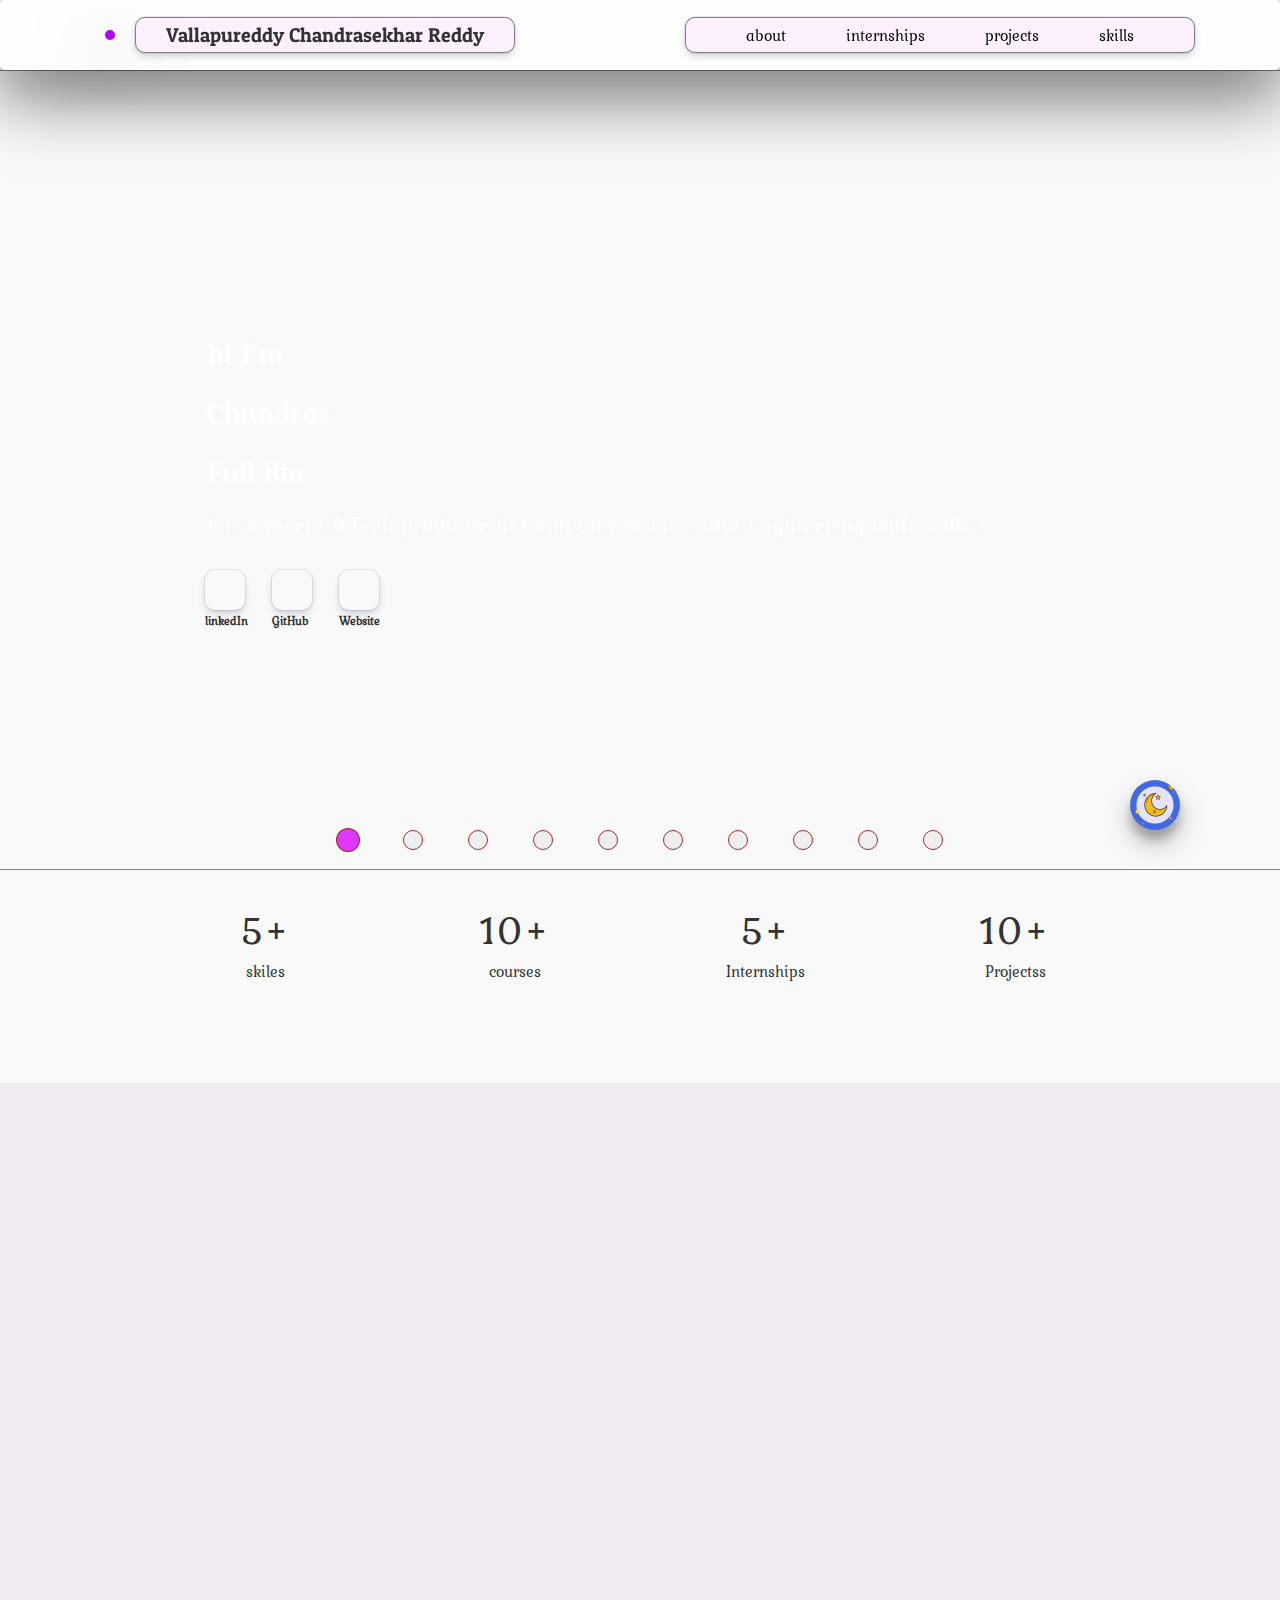
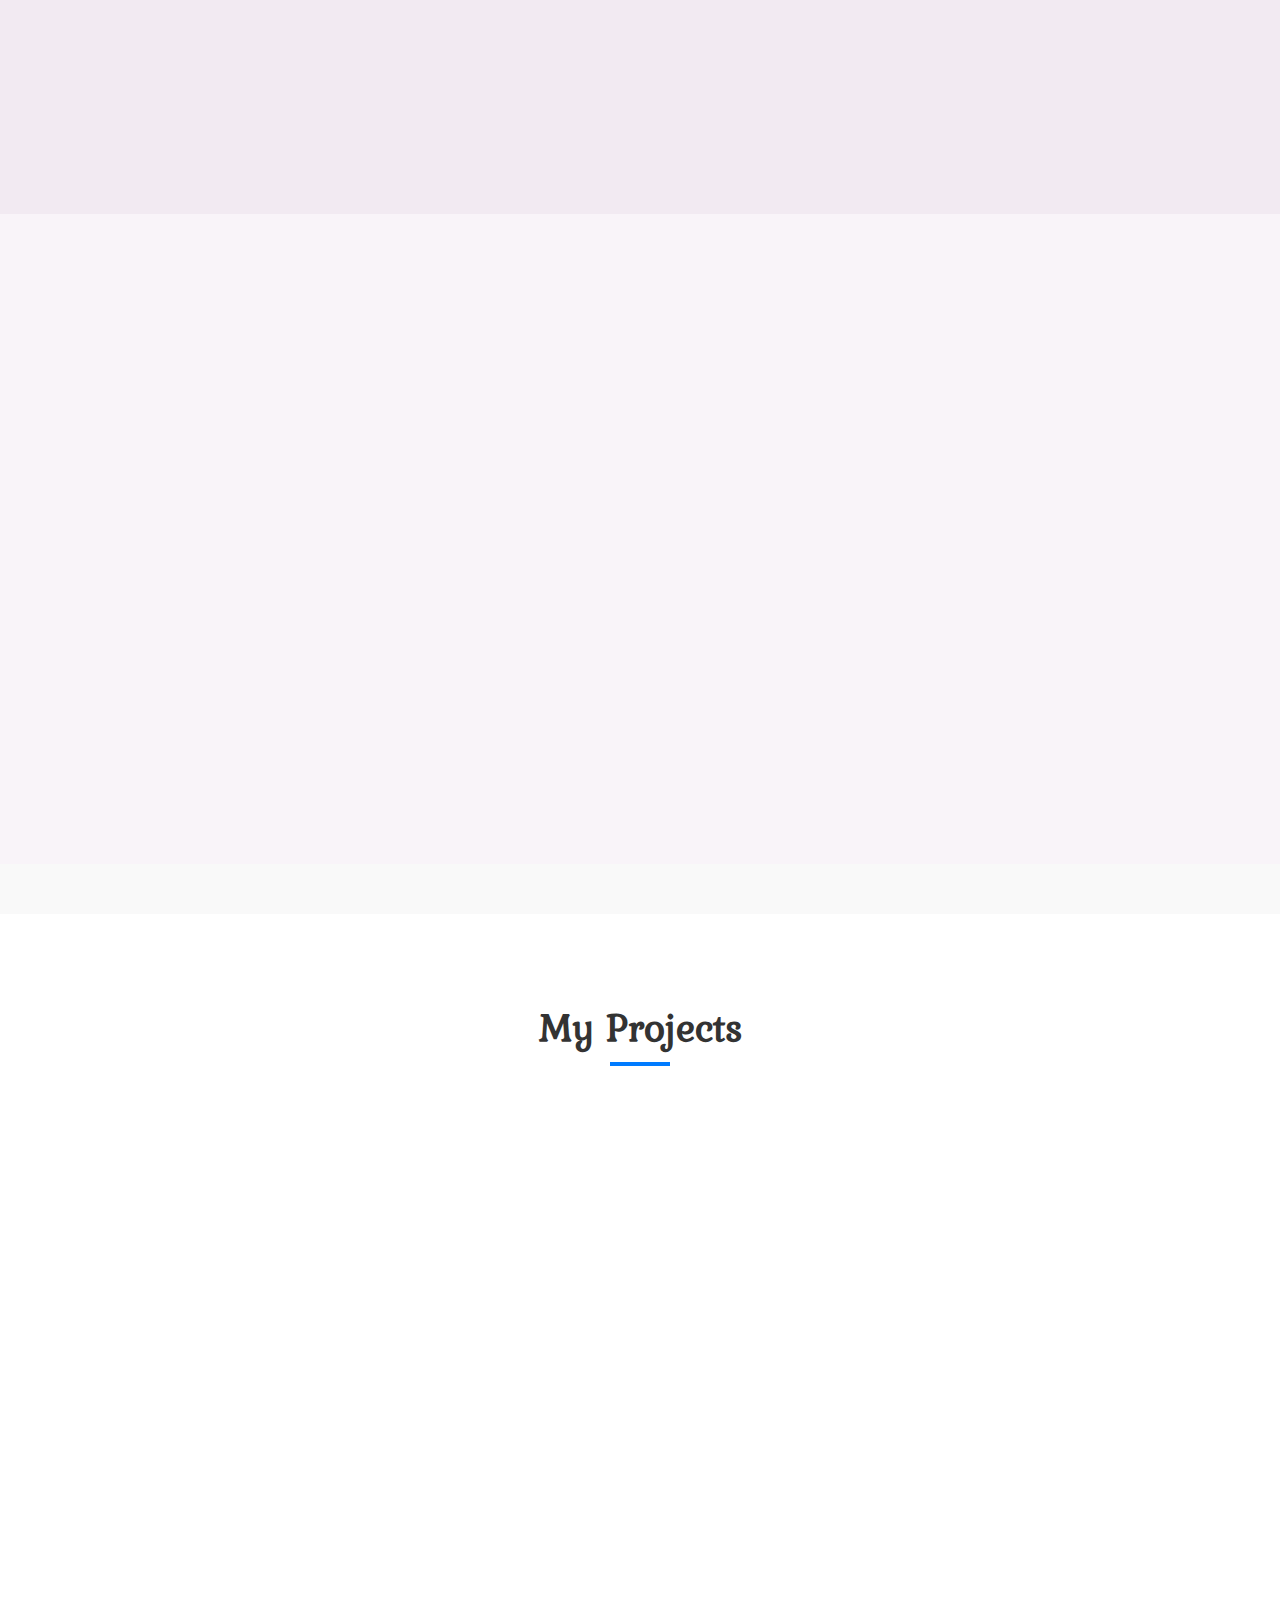
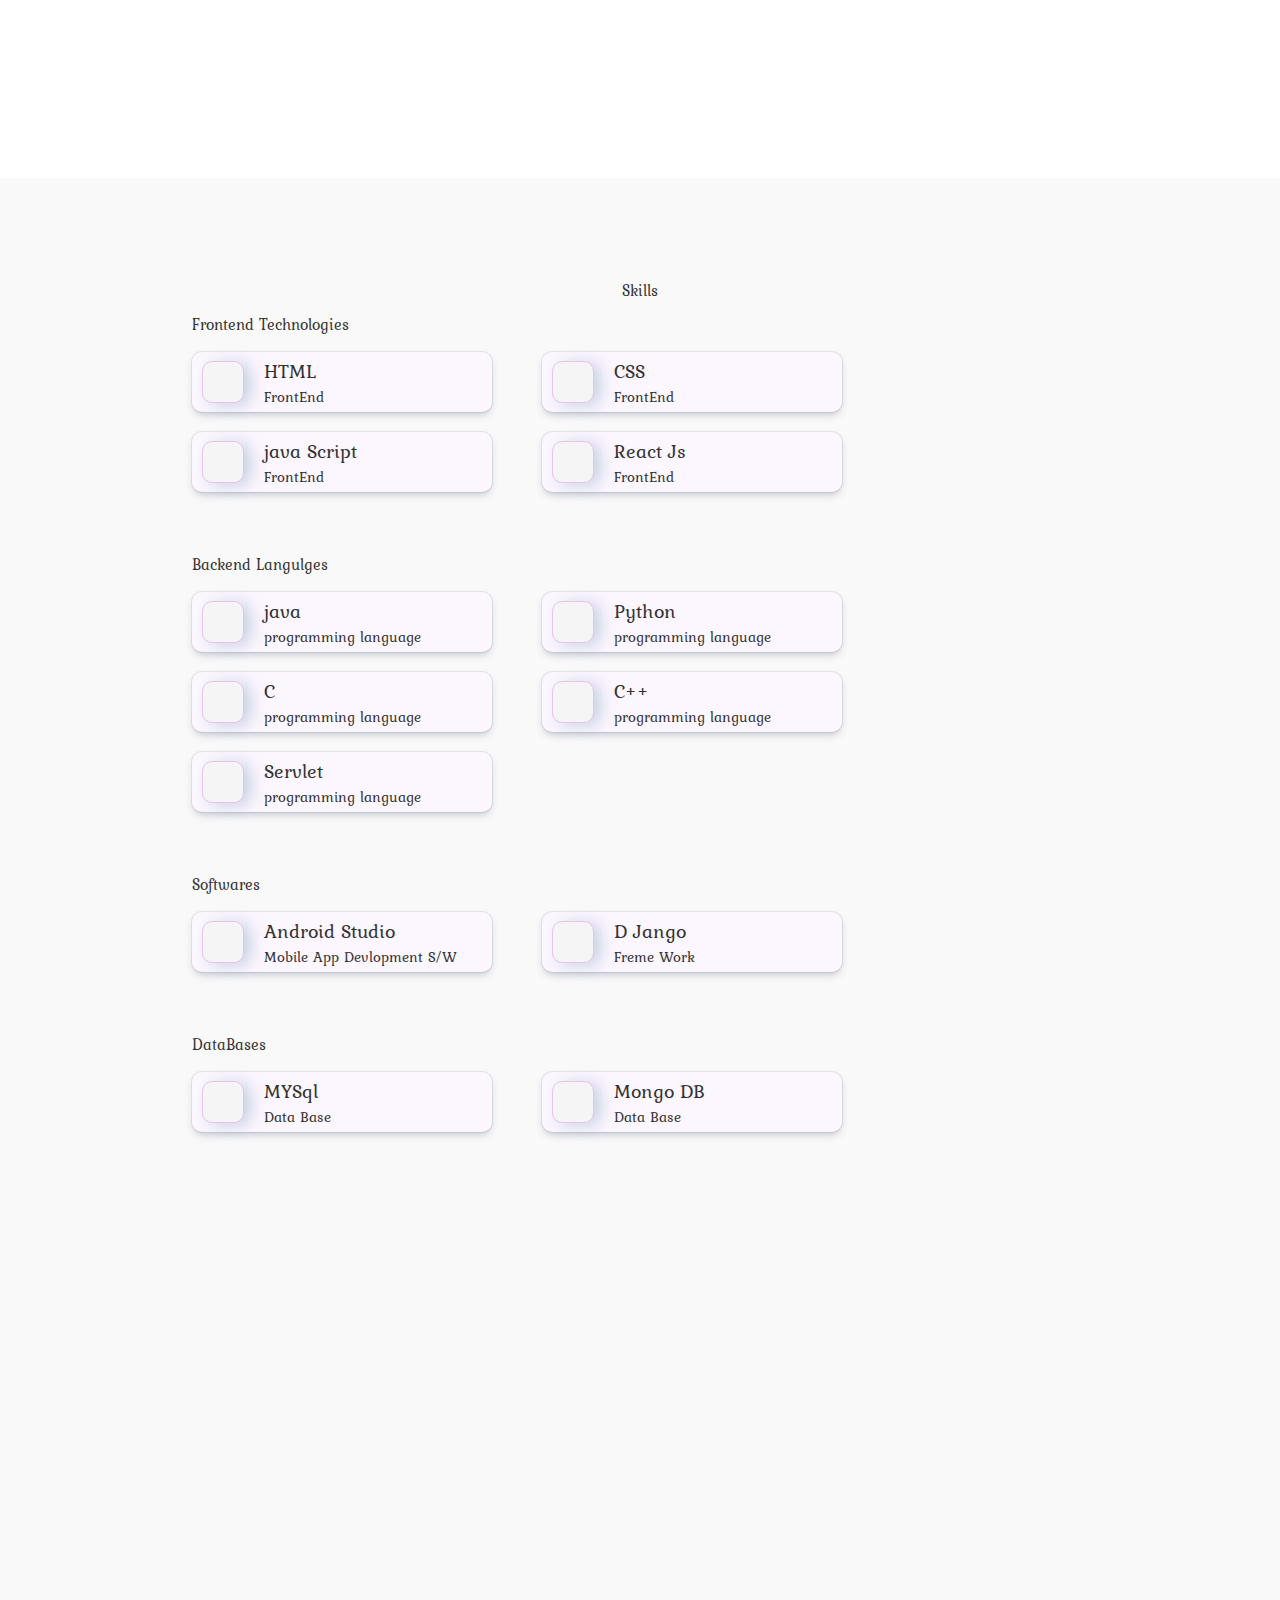
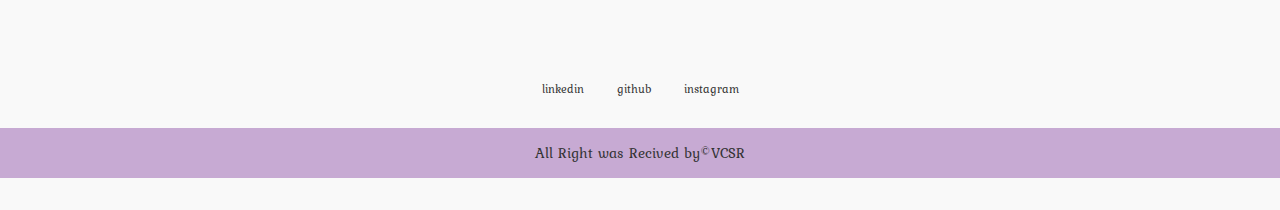
==== index.html @ 1d79eeb3 "1.0.0.2" ====
<!DOCTYPE html>
<html lang="en">
<head>
    <meta charset="UTF-8">
    <meta name="viewport" content="width=device-width, initial-scale=1.0">
    <title>Chandrasekhar Reddy Vallapureddy</title>
    <link rel="icon" type="image/png" href="/images/vicon.png">
    <link rel="stylesheet" href="/styles/home.css">
    <link rel="preconnect" href="https://fonts.googleapis.com">
    <link rel="preconnect" href="https://fonts.gstatic.com" crossorigin>
    <link href="https://fonts.googleapis.com/css2?family=Kalam:wght@300;400;700&family=Kurale&family=Patua+One&display=swap" rel="stylesheet">
    
</head>
<body>
    <button class="darkmode" id="modebutton" onclick="mode()"></button>
     <div class="headerr">
        <div class="name">
            <div class="image">
            </div>
            <div class="myname">Vallapureddy Chandrasekhar Reddy</div>
        </div>
        <div class="links">
            <a href="#aboutdivision" class="link" id="link">about</a>
            <a href="#internshipdivision" class="link" id="link">internships</a>
            <a href="#projectsdivision" class="link" id="link">projects</a>
            <a href="#skillsdivision" class="link" id="link">skills</a>
        </div>
    </div>



    <div class="mainbodydiv" id="mainbodyimage">

        <div class="mainbodydivi">

            <div class="content">
                <p class="heading1"id="n1"></p>
                <p class="heading2" id="n2"></p>
                <p class="heading3" id="n3"></p>
                <p class="data" id="n4"></p>
                
                <div class="media">
                    <div class="sm" id="sm1"></div>
                    <div class="sm" id="sm2"></div>
                    <div class="sm" id="sm3"></div>                
                </div>

            </div>

    
        </div>
        <div class="btns">
            <button class="btn" id="btn0" onclick="changeImage(0)"></button>
            <button class="btn" id="btn1" onclick="changeImage(1)"></button>
            <button class="btn" id="btn2" onclick="changeImage(2)"></button>
            <button class="btn" id="btn3" onclick="changeImage(3)"></button>
            <button class="btn" id="btn4" onclick="changeImage(4)"></button>
            <button class="btn" id="btn5" onclick="changeImage(5)"></button>
            <button class="btn" id="btn6" onclick="changeImage(6)"></button>
            <button class="btn" id="btn7" onclick="changeImage(7)"></button>
            <button class="btn" id="btn8" onclick="changeImage(8)"></button>
            <button class="btn" id="btn9" onclick="changeImage(9)"></button>
        </div>
    </div>




    <div class="counts">
        <div class="pro">
            <p class="count" id="p1"></p>
            <p class="projects">skiles</p>            
        </div>
        <div class="pro">
            <p class="count" id="p2"></p>
            <p class="projects">courses</p> 
        </div>
        <div class="pro">
            <p class="count" id="p3"></p>
            <p class="projects">Internships</p>  
        </div>

        <div class="pro">
            <p class="count" id="p4"></p>
            <p class="projects">Projectss</p> 
        </div>
    </div>



    <div class="aboutdiv" id="aboutdivision">

        <div class="mypara">

            <div class="myparaimage"></div>

            <p class="myparaname"> Full Stack Devaloper</p>

        </div>

        <div class="aboutcontent">

            <p class="aboutlocontent1">
                Hello, I’m Chandrasekhar Reddy Vallapureddy, a recent B.Tech graduate in Computer Science and Engineering. I have a strong foundation in programming languages like Python, C++, and Java, and hands-on experience in web application development. I’m passionate about learning new technologies and applying my skills to real-world challenges.
            </p>
            <p class="aboutlocontent2">
                My internship experience has fueled my passion for software development, and I’m excited to bring my skills to a full-time role. I’m looking forward to joining a dynamic team where I can contribute to innovative projects, continue learning, and help drive the organization’s success.
            </p>
        </div>
    </div>




    


    <div class="internships" id="internshipdivision">

        <p class="kkk">Internships</p>

        <div class="in" id="i0">

            <div class="iimg" id="iimg"></div>

            <div class="iinfo">
                <p class="ihead" id="ihead"> OneStop</p>
                <p class="iname" id="iname">Full Stack Webdevlopment</p>
                <p class="icon" id="icon">During my internship at Onestop as a full-stack web developer, I worked on dynamic web applications using JavaScript, HTML, CSS, and Java for back-end services. I collaborated with design and engineering teams to create responsive interfaces, integrated RESTful APIs for seamless data flow, optimized application performance, resolved bugs, and managed databases using MySQL, which enhanced my skills in both front-end and back-end development.</p>
            </div>
            
        </div>

        <div class="internbtns">
            <button class="internbtn" id="ibtn0" onclick="interndisplay(0)"></button>
            <button class="internbtn" id="ibtn1" onclick="interndisplay(1)"></button>
            <button class="internbtn" id="ibtn2" onclick="interndisplay(2)"></button>
            <button class="internbtn" id="ibtn3" onclick="interndisplay(3)"></button>
            <button class="internbtn" id="ibtn4" onclick="interndisplay(4)"></button>
        </div>


    </div>



     <!-- projects div -->
     <section class="projects-section" id="projectsdivision">
        <h2 class="section-title">My Projects</h2>
    
        <div class="projects-container">
    
            <!-- Project 1 -->
            <div class="project-card">
                <div class="project-front">
                    <img src="images/fccs.jpg" alt="Project One" class="project-image">
                    <h3 class="project-title">Food Calorie Counting System </h3>
                </div>
                <div class="project-back">
                    <p class="project-description">A web-based calorie counter application to help users manage their diet effectively.</p>
                    <a href="https://example.com" class="project-link" target="_blank">View Project</a>
                    <a href="https://github.com" class="source-link" target="_blank">Source Code</a>
                </div>
            </div>
    
            <!-- Project 2 -->
            <div class="project-card">
                <div class="project-front">
                    <img src="/images/studentloginimage.jpg" alt="Project Two" class="project-image">
                    <h3 class="project-title">Student Information System</h3>
                </div>
                <div class="project-back">
                    <p class="project-description">A student information system to manage student data, including records and attendance.</p>
                    <a href="https://example.com" class="project-link" target="_blank">View Project</a>
                    <a href="https://github.com" class="source-link" target="_blank">Source Code</a>
                </div>
            </div>
    
            <!-- Project 3 -->
            <div class="project-card">
                <div class="project-front">
                    <img src="/images/loveyou.png" alt="Project Three" class="project-image">
                    <h3 class="project-title">Love You</h3>
                </div>
                <div class="project-back">
                    <p class="project-description">A simple web application that is used to impress our olved once</p>
                    <a href="https://example.com" class="project-link" target="_blank">View Project</a>
                    <a href="https://github.com/VChandrasekharReddy/LoveYou.git" class="source-link" target="_blank">Source Code</a>
                </div>
            </div>
    
            <!-- Project 4 -->
            <div class="project-card">
                <div class="project-front">
                    <img src="/images/picsart_23-12-31_21-30-55-364.png" alt="Project Four" class="project-image">
                    <h3 class="project-title">My portfolio</h3>
                </div>
                <div class="project-back">
                    <p class="project-description">A portfolio website to showcase my skills, projects, and experience as a developer.</p>
                    <a href="https://example.com" class="project-link" target="_blank">View Project</a>
                    <a href="https://github.com/VChandrasekharReddy/portfolio.git" class="source-link" target="_blank">Source Code</a>
                </div>
            </div>
    
            <!-- Project 5 -->
            <div class="project-card">
                <div class="project-front">
                    <img src="/images/dps.jpg" alt="Project Five" class="project-image">
                    <h3 class="project-title">Disease Prediction System</h3>
                </div>
                <div class="project-back">
                    <p class="project-description">A disease prediction system using machine learning to predict the likelihood of diseases.</p>
                    <a href="https://example.com" class="project-link" target="_blank">View Project</a>
                    <a href="https://github.com/VChandrasekharReddy/Portfolio.git" class="source-link" target="_blank">Source Code</a>
                </div>
            </div>
                    <!-- Project 6 -->
            <div class="project-card">
                <div class="project-front">
                    <img src="/images/javaapplication.jpg" alt="Project Five" class="project-image">
                    <h3 class="project-title">Banking Application using Java</h3>
                </div>
                <div class="project-back">
                    <p class="project-description">A basic bank application using core Java</p>
                    <a href="https://example.com" class="project-link" target="_blank">View Project</a>
                    <a href="https://github.com/VChandrasekharReddy/Bank-application-using-care-java.git" class="source-link" target="_blank">Source Code</a>
                </div>
            </div>
            
    
        </div>
    </section>
    




     <div class="skillset" id="skillsdivision">
        <div class="cname"><h class="ccname">Skills</h></div>


        <div class="frontend">

            <div class="skill">
                <div class="skillimgfe1"></div>
                <div class="skillnamee">
                    <h class="jjj" >HTML</h>
                    <h class="jj">FrontEnd</h>
                </div>
            </div>

            <div class="skill">
                <div class="skillimgfe2"></div>
                <div class="skillnamee">
                    <h class="jjj" >CSS</h>
                    <h class="jj">FrontEnd</h>
                </div>
            </div>

            <div class="skill">
                <div class="skillimgfe3"></div>
                <div class="skillnamee">
                    <h class="jjj" >java Script</h>
                    <h class="jj">FrontEnd</h>
                </div>
            </div>

            <div class="skill">
                <div class="skillimgfe4"></div>
                <div class="skillnamee">
                    <h class="jjj" >React Js</h>
                    <h class="jj">FrontEnd</h>
                </div>
            </div>
        </div>


        <div class="backend">

            <div class="skill">
                <div class="skillimgbe1"></div>
                <div class="skillnamee">
                    <h class="jjj" >java</h>
                    <h class="jj">programming language</h>
                </div>
            </div>

            <div class="skill">
                <div class="skillimgbe2"></div>
                <div class="skillnamee">
                    <h class="jjj" >Python</h>
                    <h class="jj">programming language</h>
                </div>
            </div>

            <div class="skill">
                <div class="skillimgbe3"></div>
                <div class="skillnamee">
                    <h class="jjj" >C</h>
                    <h class="jj">programming language</h>
                </div>
            </div>

            <div class="skill">
                <div class="skillimgbe4"></div>
                <div class="skillnamee">
                    <h class="jjj" >C++</h>
                    <h class="jj">programming language</h>
                </div>
            </div>

            <div class="skill">
                <div class="skillimgbe5"></div>
                <div class="skillnamee">
                    <h class="jjj" >Servlet</h>
                    <h class="jj">programming language</h>
                </div>
            </div>

        </div>


        <div class="softwares">

            <div class="skill">
                <div class="skillimgf1"></div>
                <div class="skillnamee">
                    <h class="jjj" >Android Studio</h>
                    <h class="jj">Mobile App Devlopment S/W</h>
                </div>
            </div>
            <div class="skill">
                <div class="skillimgf2"></div>
                <div class="skillnamee">
                    <h class="jjj" >D Jango</h>
                    <h class="jj">Freme Work</h>
                </div>
            </div>
        </div>



        <div class="databases">

            <div class="skill">
                <div class="skillimgdb1"></div>
                <div class="skillnamee">
                    <h class="jjj" >MYSql</h>
                    <h class="jj">Data Base</h>
                </div>
            </div>

            <div class="skill">
                <div class="skillimgdb2"></div>
                <div class="skillnamee">
                    <h class="jjj" >Mongo DB</h>
                    <h class="jj">Data Base</h>
                </div>
            </div>

        </div>
     </div>
     

     <!--        main sender          -->

     <form class="mailsender" action="" method="post">
        <p class="mailtitle">Contact Through Mail  -></p>
        <div class="left">
            <div class="dddd">
                <p class="iii" >Name</p>
                <input type="text" name="" id="" class="iii">
            </div>
            <div class="dddd">
                <p class="iii">E-mail ID</p>
                <input type="email" name="" id="" class="iii">
            </div>
            <div class="dddd">
                <p class="iii">Contact Number</p>
                <input type="number" name="" id="" class="iii">
            </div>
        </div>
        <div class="right">
            <div class="dddd">
                <p class="sendername" >Subjuct</p>
                <!-- Use textarea for multiline input -->
                <textarea name="name" id="sendernameip" class="sendercontent"></textarea>
                <button type="submit" class="submitbutton">Send</button>
            </div>

        </div>

     </form>





     <div class="social-media-links">
        <a href="https://www.facebook.com" target="_blank">
            <div class="aimage1"></div>
            <p>linkedin</p>
        </a>
        <a href="https://www.facebook.com" target="_blank">
            <div class="aimage2"></div>
            <p>github</p>
        </a>
        <a href="https://www.facebook.com" target="_blank">
            <div class="aimage3"></div>
            <p>instagram</p>
        </a>

    </div>


    <!-- ---------------footer----------------- -->
    <footer>
        <p class="name"> All Right was Recived by </p>
        <p class="copyright">&copy; </p>
        <p class="name">VCSR</p>
    </footer>
    <script src="/jsfiles/home.js"></script>
</body>
</html>
---- styles/home.css ----
/* Base Styles */
body {
    margin: 0;
    padding: 0;
    font-family: 'Poppins', sans-serif;
    background-color: #f9f9f9;
    color: #333;
    position: relative;
}
.darkmode {
    position: fixed;
    bottom: 70px;
    right: 100px;
    height: 50px;
    width: 50px;
    border: none;
    box-shadow: rgba(0, 0, 0, 0.25) 0px 14px 28px, rgba(0, 0, 0, 0.22) 0px 10px 10px;
    border-radius: 50%;
    background-color: royalblue;
    background-position: center;
    background-size: cover;
    z-index: 5;
    cursor: pointer;
}

.projects-section {
    padding: 50px 10%;
    background-color: #fff;
    text-align: center;
}

.section-title {
    font-size: 40px;
    font-weight: 700;
    color: #333;
    margin-bottom: 40px;
    position: relative;
}

.section-title::after {
    content: '';
    width: 60px;
    height: 4px;
    background-color: #007bff;
    position: absolute;
    bottom: -10px;
    left: 50%;
    transform: translateX(-50%);
}

/* Projects Container */
.projects-container {
    display: grid;
    grid-template-columns: repeat(auto-fit, minmax(300px, 1fr));
    gap: 30px;
    padding: 0;
}

/* Project Card */
.project-card {
    border: 1px solid #ddd;
    border-radius: 10px;
    box-shadow: 0 4px 8px rgba(0, 0, 0, 0.1);
    overflow: hidden;
    background-color: #fbf1ff;
    transition: transform 0.3s ease, box-shadow 0.3s ease;
    display: flex;
    flex-direction: column;
    justify-content: space-between;
    padding: 20px;
    text-align: left;
    opacity: 0; /* Start with opacity 0 */
    transform: translateY(50px); /* Initial off-screen position */
    transition: opacity 0.5s ease-in, transform 0.5s ease-in; /* Smooth transition */

}

.project-card:hover {
    box-shadow: 0 8px 16px rgb(75, 74, 74);
    transform: translateY(-5px);
    
}

/* Project Image */
.project-image {
    width: 100%;
    height: 180px;
    object-fit: cover;
    border-radius: 5px;
    transform: skew(0deg , 0deg);
    box-shadow: rgba(9, 30, 66, 0.25) 0px 4px 8px -2px, rgba(9, 30, 66, 0.08) 0px 0px 0px 1px;
    transition: transform 0.2s ease;
}
.project-image:hover{
    transform: skew(2deg,-2deg) scale(1.1);
    box-shadow: rgba(9, 30, 66, 0.25) 0px 4px 8px -2px, rgba(9, 30, 66, 0.08) 0px 0px 0px 1px;

}


/* Project Title */
.project-title {
    margin-top: 15px;
    font-size: 22px;
    font-weight: 600;
    color: #007bff;
    text-transform: capitalize;
}

/* Project Description */
.project-description {
    font-size: 16px;
    color: #666;
    line-height: 1.6;
    margin-top: 10px;
    margin-bottom: 20px;
}

/* Buttons for Project and Source Code */
.project-link, .source-link {
    text-decoration: none;
    color: #fff;
    background-color: #007bff;
    padding: 10px 20px;
    border-radius: 5px;
    font-size: 14px;
    transition: background-color 0.3s ease;
    display: inline-block;
    margin-right: 10px;
}

.project-link:hover, .source-link:hover {
    background-color: #0056b3;
}

.source-link {
    background-color: #28a745;
}

.source-link:hover {
    background-color: #218838;
}

/* Responsive Design */




@media (min-width: 768px) {
    *{
        font-family: "Kurale", serif;
        font-weight: 400;
        font-style: normal;
    }
    body{
        margin: 0px;
    }
    
    /* ==============   header      +======================== */
    .headerr{
        height: 70px;
        width: 100%;
        border-radius: 5px;
        display: flex;
        flex-direction: row;
        justify-content: space-around;
        align-items: center;
        flex-wrap: wrap;
        position: sticky;
        top: -10px;
        background-color: rgba(255, 255, 255, 0.782);
        z-index: 2;
        box-shadow: rgba(0, 0, 0, 0.56) 0px 22px 70px 4px;
    }
    
    .media{
        height: 70px;
        width: 200px;
        display: flex;
        flex-direction: row;
        justify-content: space-around;
        align-items: center;
    }
    .sm{
        height: 40px;
        width: 40px;
        border-radius: 10px;
        background-size: cover;
        background-position: center;
        box-shadow: rgba(9, 30, 66, 0.25) 0px 4px 8px -2px, rgba(9, 30, 66, 0.08) 0px 0px 0px 1px;
        position: relative;
        opacity: 0; /* Start with opacity 0 */
        transform: translateX(0px); /* Initial off-screen position */
        transition: opacity 0.5s ease, transform 0.5s ease;
        animation: inner 0.5s ease-in; /* Existing animation */
    }
    #sm1{
        background-image: url(/images/linkedin.png);
    }
    #sm2{
        background-image: url(/images/github.png);
    }
    #sm3{
        background-image: url(/images/instagram.png);
    }
    #sm1:hover{
        transform: scale(1.3);
        background-image: url(/images/linkedin2.png);
    }
    #sm2:hover{
        transform: scale(1.3);
        background-image: url(/images/github2.png);
    }
    #sm3:hover{
        transform: scale(1.3);
        background-image: url(/images/instagram2.png);
    }
    #sm1::after{
        content: "linkedIn";
        position: absolute;
        bottom: -20px;
        font-size: 12px;
        font-weight: 900;
    }
    #sm2::after{
        content: "GitHub";
        position: absolute;
        bottom: -20px;
        font-size: 12px;
        font-weight: 900;
    }
    
    #sm3::after{
        content: "Website";
        position: absolute;
        bottom: -20px;
        font-size: 12px;
        font-weight: 900;
    }
    /* ============= name div ========== */
    .name{
        height: auto;
        width: fit-content;
        display: flex;
        flex-direction: row;
        justify-content: center;
        align-items: center;
    }
    .image{
        height: 10px;
        width:10px;
        background-color: #b302f9;
        margin: 0px 20px;
        border-radius: 10px;
        align-items: center;
        display: flex;
        justify-content: center;
        flex-direction: row;
        animation: ba 0.7s 1s infinite ease-in-out;  
        box-shadow: rgba(0, 0, 0, 0.56) 0px 22px 70px 4px;
    }
    @keyframes ba {
        from{
            scale: 1;
        }
        to{
            scale: 1.5;
            
        }
    }
    
    .myname{
        font-size: 20px;
        font: 400;
        font-family: "Patua One", system-ui;
        font-weight: 400;
        font-style: normal;
        border: 1px solid gray;
        padding: 5px 30px 5px 30px;
        border-radius: 10px;
        box-shadow: rgba(9, 30, 66, 0.25) 0px 4px 8px -2px, rgba(9, 30, 66, 0.08) 0px 0px 0px 1px;
        background-color: rgb(253, 241, 255);
    }
    .myname:hover{
        
    }
    
    /* ========links=========== */
    .links{
        height: auto;
        width: fit-content;
        display: flex;
        flex-direction: row;
        justify-content: space-around;
        align-items: center;
        flex-wrap: wrap;
        border: 1px solid gray;
        padding: 5px 30px;
        border-radius: 10px;
        box-shadow: rgba(9, 30, 66, 0.25) 0px 4px 8px -2px, rgba(9, 30, 66, 0.08) 0px 0px 0px 1px;
        background-color: rgb(253, 241, 255);
    }
    .link{
        text-decoration: none;
        color: black;
        font-size: 17x;
        padding: 0px 20px;
        margin: 0px 10px;
        border-radius: 10px;
    }
    .link:hover{
        border: 1px solid gray;
        box-shadow: rgba(9, 30, 66, 0.25) 0px 4px 8px -2px, rgba(9, 30, 66, 0.08) 0px 0px 0px 1px;
    
    }
    /* ===============end of header   ++++============================ */
    
    /*  ================ mainbodydiv==============*/
    .mainbodydiv{
        height: 800px;
        width: 100%;
        display: flex;
        flex-direction: column;
        align-items: center;
        justify-content: center;
        background-position: center;
        background-repeat: no-repeat;
        background-size: cover;
        margin-bottom: 30px;
        position: relative;
    }
    @keyframes ooo{
        from{
            opacity: 0%;
        }
        to{
            opacity: 100%;
        }
    }
    .mainbodydivi{
        width: 100%;
        height: 100%;
        display: flex;
        flex-direction: column;
        justify-content: center;
        background-size: cover;
        align-items:center;
        background-color: rgba(255, 255, 255, 0.096);
        border: 1px solid gray;
    }
    .btns{
        position: absolute;
        bottom: 0px;
    }
    .btn{
        height: 20px;
        width: 20px;
        margin: 20px;
        border-radius: 10px;
        border: 0.5px solid brown;
    }
    .content p{
        margin: 15px;
    }
    .heading1{
        font-weight: 600;
        font-size: 30px;
        opacity: 0; /* Start with opacity 0 */
        transform: translateX(100px); /* Initial off-screen position */
        transition: opacity 0.5s ease, transform 0.5s ease;
        animation: inner 0.5s ease-in; /* Existing animation */
    }
    .heading2{
        font-weight: 600;
        font-size: 30px;
        opacity: 0; /* Start with opacity 0 */
        transform: translateX(100px); /* Initial off-screen position */
        transition: opacity 0.5s ease, transform 0.5s ease;
        animation: inner 0.7s ease-in; /* Existing animation */
    }
    .heading3{
        font-weight: 600;
        font-size: 30px;
        opacity: 0; /* Start with opacity 0 */
        transform: translateX(100px); /* Initial off-screen position */
        transition: opacity 0.5s ease, transform 0.5s ease;
        animation: inner 0.9s ease-in; /* Existing animation */
    }
    .data{
        font-weight: 500;
        font-stretch: expanded;
        font-size: 22px;
        opacity: 0; /* Start with opacity 0 */
        transform: translateX(100px); /* Initial off-screen position */
        transition: opacity 0.5s ease, transform 0.5s ease;
        animation: inner 0.9s ease-in; /* Existing animation */
    }
    .content{
        width: 70%;
        height:auto;
        font-size: 20px;
    }
    
    /* =============end of the mainbodudiv */
    
    .counts {
        height: fit-content;
        width: 100%;
        display: flex;
        flex-direction: row;
        justify-content: center;
        align-items: center;
        flex-wrap: wrap;
    }
    
    .pro {
        height: fit-content;
        width: 150px;
        margin: 0px 50px 0px 50px;
        display: flex;
        flex-direction: column;
        align-items: center;
        justify-content: center;
        padding: 0px;
    }
    
    .pro p {
        margin: 0px;
    }
    
    .count {
        font-size: 40px;
    }
    /* =======about paragraphs====== */
    .aboutdiv{
        height: fit-content;
        width: 100%;
        margin-top: 100px;
        background-color: rgba(226, 202, 226, 0.323);
        display: flex;
        flex-direction: column;
        align-items: center;
        justify-content: center;
        padding: 100px 0px;
    }
    .mypara{
        justify-self: center;
        height:fit-content;
        width: fit-content;
        padding: 0px 50px 0px 50px;
        border-radius: 10px;
        border: 1px solid rgb(161, 159, 159);
        display: flex;
        flex-direction:row;
        font-size: 20px;
        flex-wrap: wrap;
        justify-content: center;
        align-items: center;
        box-shadow: rgba(9, 30, 66, 0.25) 0px 4px 8px -2px, rgba(9, 30, 66, 0.08) 0px 0px 0px 1px;
        opacity: 0; /* Start with opacity 0 */
        transform: translateY(0px); /* Initial off-screen position */
        transition: opacity 0.5s ease-in, transform 0.5s ease-in; /* Smooth transition */
    }
    .myimagebackground{
        height: 94px;
        width: 94px;
        border-radius: 47px;
        background-color: #4b1717;
        display: flex;
        flex-direction: row;
        justify-content: center;
        align-items: center;
        box-shadow: rgba(9, 30, 66, 0.25) 0px 4px 8px -2px, rgba(9, 30, 66, 0.08) 0px 0px 0px 1px;
    }
    .myparaimage{
        height: 90px;
        width: 90px;
        border-radius: 90px;
        background-color: yellowgreen;
        background-image: url(/images/Picsart_23-12-31_21-30-55-364.png);
        background-position: center;
        background-size: cover;
    
    }
    .myparaname{
        font-size: 40px;
        font-weight: 900;
        margin-left:100px ;
    }
    
    .aboutcontent{
        height: auto;
        width: 50%;
    }
    .aboutcontent p{
        font-size: 20px;
    }
    .aboutlocontent1{
        font-size: 20px;
        opacity: 0; /* Start with opacity 0 */
        transform: translateX(50px); /* Initial off-screen position */
        transition: opacity 0.5s ease-in, transform 0.5s ease-in; /* Smooth transition */
    }
    .aboutlocontent2{
        font-size: 20px;
        opacity: 0; /* Start with opacity 0 */
        transform: translateX(-50px); /* Initial off-screen position */
        transition: opacity 0.5s ease-in, transform 0.5s ease-in; /* Smooth transition */
    }
    .visible{
        opacity: 1;
        transform: translateX(0px);
    }
    /* =========end of the about pagragraph==== */
    


    /* ========internships============= */
    .internships{
        height: 650px;
        width: 100%;
        background-color: rgba(248, 232, 248, 0.311);
        display: flex;
        justify-content: center;
        align-items: center;
        position: relative;
        margin-bottom: 50px;
    }
    .internships .in{
        height: 500px;
        width: 90%;
        margin: 10px;
        display: flex;
        justify-content: space-evenly;
        align-items: center;
        flex-direction: row;
        flex-wrap: wrap;
    }
    .kkk{
        position: absolute;
        top: 0px;
        font-size: 30px;
        font-weight: 800;
        opacity: 0; /* Start with opacity 0 */
        transform: translateY(50px); /* Initial off-screen position */
        transition: opacity 0.5s ease-in, transform 0.5s ease-in;
    
    }
    
    
    
    .iimg{
        height: 70%;
        width: 40%;
        border-radius: 5px;
        border: 1px solid gray;
        background-position: center;
        background-image: url(/images/onestop.jpeg);
        background-size: cover;
        opacity: 0; /* Start with opacity 0 */
        transform: translateX(-100px); /* Initial off-screen position */
        transition: opacity 0.5s ease, transform 0.5s ease;
        animation: outer 0.7s ease-in; /* Existing animation */
    }
    
    @keyframes inner {
        from{
            opacity: 0;
            transform: translateX(100px);
        }
        to{
            opacity: 1;
            transform: translateX(0px);
        }
        
    }
    @keyframes outer {
        from{
            opacity: 0;
            transform: translateX(-100px);
        }
        to{
            opacity: 1;
            transform: translateX(0px);
        }
        
    }
    .iinfo{
        height: 90%;
        width: 50%;
        border-radius: 2px;
        display: flex;
        flex-direction: column;
        justify-content: center;
    }
    .iinfo p{
        margin: 10px 40px;
    }
    .ihead{
        font-size: 30px;
        font-weight: 800;
        opacity: 0; /* Start with opacity 0 */
        transform: translateX(100px); /* Initial off-screen position */
        transition: opacity 0.5s ease, transform 0.5s ease;
        animation: inner 0.5s ease-in; /* Existing animation */
    }
    .iname{
        font-size: 25px;
        font-weight: 600;
        opacity: 0; /* Start with opacity 0 */
        transform: translateX(100px); /* Initial off-screen position */
        transition: opacity 0.5s ease, transform 0.5s ease;
        animation: inner 0.7s ease-in; /* Existing animation */
    }
    
    .icon{
        font-size: 17px;
        opacity: 0; /* Start with opacity 0 */
        transform: translateX(100px); /* Initial off-screen position */
        transition: opacity 0.9s ease, transform 0.5s ease;
        animation: inner 0.9s ease-in; /* Existing animation */
    }
    .internbtns{
        position: absolute;
        bottom: 10px;
    }
    .internbtn{
        background-position: center;
        background-size: cover;
        border: 1px solid gray;
        box-shadow: rgba(9, 30, 66, 0.25) 0px 4px 8px -2px, rgba(9, 30, 66, 0.08) 0px 0px 0px 1px;
        height: 30px;
        width:60px;
        border-radius: 5px;
        border: none;
        background-color: rgb(145, 190, 229);
        margin: 3px;
        opacity: 0; /* Start with opacity 0 */
        transform: translate(-10px,-10px); /* Initial off-screen position */
        transition: opacity 0.5s ease, transform 0.5s ease;
        animation: inner 0.9s ease-in-out; /* Existing animation */
        
    }
    @keyframes foribtn {
        from{
            scale: 0;
            opacity: 0;
            transform: translate(-10px,-10px);
        }
        to{
            scale: 1;
            opacity: 1;
            transform: translate(0px,0px);
        }
        
    }
    #ibtn0{
        background-image: url(/images/onestop.jpeg);
    }
    #ibtn1{
        background-image: url(/images/is.jpeg);
    }
    #ibtn2{
        background-image: url(/images/datavally.jpg);
    }
    #ibtn3{
        background-image: url(/images/mi.jpeg);
    }
    #ibtn4{
        background-image: url(/images/iidt.jpeg);
    }
    .visible {
        opacity: 1;
        transform: translateX(0px);
    }
    
    /* =========end of the internships======== */
    /* ===========skillset============= */
    .skillset{
        height: fit-content;
        margin: 100px 0px;
        width: 100%;
        display: flex;
        flex-direction:column;
        align-items: center;
        justify-content: center;
        flex-direction: column;
        position: relative;
    }
    
    .frontend, .backend{
        height: fit-content;
        width: 70%;
        display: flex;
        flex-direction: row;
        justify-content:left;
        align-items: center;
        flex-wrap: wrap;
        column-gap: 50px;
        row-gap:20px;
        padding-top: 50px;
        padding-bottom: 50px;
        position: relative;
    }
    .softwares, .databases{
        height: fit-content;
        width: 70%;
        display: flex;
        flex-direction: row;
        justify-content:left;
        align-items: center;
        flex-wrap: wrap;
        column-gap: 50px;
        row-gap:20px;
        padding-top: 50px;
        padding-bottom: 50px;
        position: relative;
    }
    .frontend::before, .backend::before,.softwares::before,.databases::before{
        content: "";
        position: absolute;
        top: 10px;
        left: 0px;
    }
    .frontend::before{
        content: "Frontend Technologies";
    }
    .backend::before{
        content: "Backend Langulges";
    }
    .softwares::before{
        content: "Softwares";
    }
    .databases::before{
        content: "DataBases";
    }
    .skill{
        display: flex;
        height: 60px;
        width: 300px;
        flex-direction: row;
        justify-content:left;
        align-items: center;
        background-color: #fcf6ff;
        box-shadow: rgba(9, 30, 66, 0.25) 0px 4px 8px -2px, rgba(9, 30, 66, 0.08) 0px 0px 0px 1px;    
        border-radius: 10px;
        transition: all 0.2s ease;
    }

    .skill:hover{
        transform: translateY(-5px) scale(1.05);
        .skillimgfe1, .skillimgfe2,.skillimgfe3, .skillimgfe4, .skillimgbe1, .skillimgbe2, .skillimgbe3, .skillimgbe4, .skillimgbe5, .skillimgf1, .skillimgf2, .skillimgdb1, .skillimgdb2 {
            transform: translateY(0px) scale(1.3);
        }
        }

    .skillimgfe1, .skillimgfe2,.skillimgfe3, .skillimgfe4, .skillimgbe1, .skillimgbe2, .skillimgbe3, .skillimgbe4, .skillimgbe5, .skillimgf1, .skillimgf2, .skillimgdb1, .skillimgdb2 {
        background-color: whitesmoke;
        box-shadow: rgba(136, 165, 191, 0.48) 6px 2px 16px 0px, rgba(255, 255, 255, 0.8) -6px -2px 16px 0px;
        transition: all 0.2s ease;
        background-position: center;
        background-size: cover;
        background-repeat: no-repeat;
        margin:0px 10px 0px 10px;
        height: 40px;
        width: 40px;
        border-radius: 10px;
        border: 0.5px solid rgb(233, 193, 240);
    }

    .skillimgbe1{
        background-image: url(/images/java.png);
    }
    .skillimgbe2{
        background-image: url(/images/python.png);
    }
    .skillimgbe3{
        background-image: url(/images/c.png);
    }
    .skillimgbe4{

        background-image: url(/images/c++.png);
    }
    .skillimgbe5{
        background-image: url(/images/java.png);
    }
    .skillimgfe1{
        background-image: url(/images/html.png);
    }
    .skillimgfe2{
        background-image: url(/images/css.png);
    }
    .skillimgfe3{
        background-image: url(/images/js.png);
    }
    .skillimgfe4{
        background-image: url(/images/react.png);
    }
    
    .skillimgf1{
        background-image: url(/images/androidstudio.png);
    }
    
    .skillimgf2{
        background-image: url(/images/django.png);
    }
    .skillimgdb1{
        background-image: url(/images/mysql.png);
    }
    .skillimgdb2{
        background-image: url(/images/mongodb.png);
    }
    
    .skillnamee{
        display: flex;
        flex-direction: column;
        justify-content: center;
        margin-left: 10px;
        height: 40px;
        width: auto;
    }
    .jjj{
        font-size: 20px;
    }
    .jj{
        font-size: 15px;
    }
    
    /* ========= end of the skillset========= */
    
    /* mail sender =========== */
    
    .mailsender{
        width: 100%;
        height: fit-content;
        background-color: #fbf1ff;
        padding: 20px 0px;
        padding: 20px 0px;
        border-radius: 10px;
        display: flex;
        flex-direction: row;
        flex-wrap: wrap;
        justify-content: center;
        align-items: center;
        position: relative;
    }
    .mailtitle{
        font-size: 25px;
        font-weight: 800;
        position:absolute;
        top: -80px;
    }
    .left , .right{
        height: fit-content;
        width: 600px;
        display: flex;
        flex-direction: column;
        justify-content: center;
        align-items: center;
    }
    .dddd{
        height: fit-content;
        width: 90%;
    }
    .dddd input{
        height: 30px;
        width: 400px;
        border-radius: 10px;
        border: 1px solid gray;
    }
    .dddd  textarea{
        height: 200px;
        width: 400px;
        border-radius: 10px;
    }
    .dddd button{
        height: 40px;
        width: 30%;
    }
    .iii ,.sendname, .sendercontent, .submitbutton, .mailtitle, .mailsender{
        opacity: 0; /* Start with opacity 0 */
        transform: translateY(100px); /* Initial off-screen position */
        transition: opacity 0.5s ease-in, transform 0.5s ease-in; /* Smooth transition */
    }
    
    .iii.visible, .sendname.visible, .sendercontent.visible , .submitbutton.visible, .mailtitle.visible , .mailsender.visible{
        opacity: 1; /* Fully visible */
        transform: translate(0px, 0px); /* Move to its original position */
    }
    
    
    /* end of the  mail sender*/



    /* slinks abouve the footer */
    .social-media-links {
        display: flex;
        justify-content: center; /* Horizontally center the items */
        align-items: center; /* Vertically center the items */
        margin: 10px 0px;
    }

    .social-media-links a{
        height: fit-content;
        width: fit-content;
        display: flex;
        flex-direction: column;
        align-items: center;
        justify-content: center;
    }

    .social-media-links a div{
        height: 40px;
        width: 40px;
        margin: 0px;
        background-position: center;
        background-size: cover;
    }
    .social-media-links a p{
        height: fit-content;
        width: fit-content;
        margin: 0px ;
        padding: 0px;
        font-size: 12px;
    }
    .aimage1{
        background-image: url(/images/linkedin.png);
    }
    .aimage2{
        background-image: url(/images/github.png);
    }
    .aimage3{
        background-image: url(/images/instagram.png);
    }
    
    /* Styling the individual social media links */
    .social-media-links a {
        text-decoration: none;
        color: #333; /* Link color */
        font-size: 20px;
        margin: 0 15px; /* Space between the links */
        transition: color 0.3s ease; /* Smooth color change on hover */
    }

    /* Hover effect for links */
    .social-media-links a:hover {
        color: royalblue; /* Change color on hover */
        .aimage1{
            background-image: url(/images/linkedin2.png);
        }
        .aimage2{
            background-image: url(/images/github2.png);
        }
        .aimage3{
            background-image: url(/images/instagram2.png);
        }
    }
    
    /* ========footer=========== */
    
    footer{
        background-color: #c7aad3;
        height: 50px;
        margin-top: 30px;
        width: 100%;
        display: flex;
        flex-direction: row;
        align-items: center;
        justify-content: center;
        margin-bottom: 0px;
        font-size: 15px;
    }
    
    /* ============footer========================== */
    
}

@media (max-width: 768px) {
    /* Styles for tablets */

    /* project div */
    .projects-container {
        grid-template-columns: 1fr;
        gap: 20px;
    }

    .section-title {
        font-size: 34px;
    }

    .project-image {
        height: 200px;
    }

    .project-title {
        font-size: 20px;
    }
        
    .visible {
        opacity: 1;
        transform: translateX(0px);
    }

    /* end of the project div */
}

@media (max-width: 481px) {

    *{
        font-family: "Kurale", serif;
        font-style: normal;
    }
    body{
        margin: 0px;
        padding: 0px;
        width: 100%;
        height: 100%;
        display: flex;
        flex-direction: column;
        justify-content: center;
        align-items: center;
        position: relative;
    }
    .darkmode {
        position: fixed;
        bottom: 50px;
        right: 40px;
        height: 50px;
        width: 50px;
        border: none;
        box-shadow: rgba(0, 0, 0, 0.25) 0px 14px 28px, rgba(0, 0, 0, 0.22) 0px 10px 10px;
        border-radius: 50%;
        background-color: royalblue;
        background-position: center;
        background-size: cover;
        z-index: 5;
        cursor: pointer;
    }
    /* ==============   header      +======================== */
    .headerr{
        height: 30px;
        width: 100%;
        border-radius: 5px;
        display: flex;
        flex-direction: row;
        justify-content: space-around;
        align-items: center;
        flex-wrap: wrap;
        position: sticky;
        top: -10px;
        background-color: rgba(252, 252, 252, 0.782);
        z-index: 2;
        box-shadow: rgba(0, 0, 0, 0.56) 0px 22px 70px 4px;
    }
    .links{
        display: none;
    }
    .name{
        height: auto;
        width: fit-content;
        display: flex;
        flex-direction: row;
        justify-content: center;
        align-items: center;
    }
    .image{
        height: 5px;
        width:7px;
        background-color: #b302f9;
        margin: 0px 5px;
        border-radius: 10px;
        align-items: center;
        display: flex;
        justify-content: center;
        flex-direction: row;
        animation: ba 0.7s 1s infinite ease;  
        box-shadow: rgba(0, 0, 0, 0.56) 0px 22px 70px 4px;
    }
    @keyframes ba {
        0%{
            scale: 1;
        }
        50%{
            scale: 1.7;
            
        }
        100%{
            scale: 1;
        }
    }
    .myname{
        font-size: 12px;
        font-weight: 100;
        font-family: "Patua One", system-ui;
        padding:2px 8px;
        border-radius: 3px;
        font-style: normal;
        box-shadow: rgba(9, 30, 66, 0.25) 0px 4px 8px -2px, rgba(9, 30, 66, 0.08) 0px 0px 0px 1px;
        background-color: rgb(253, 241, 255);
    }

    /* end of the header         */


    
    /*  ================ mainbodydiv==============*/

    .mainbodydiv{
        margin:20px 0px;
        border-radius: 4px;
        width: 90%;
        height: max-content;
        position: relative;
        display: flex;
        flex-direction: column;
        justify-content: left;
        align-items: center;
        background-position: center;
        background-size: cover;
    }

    .mainbodydivi{
        height: fit-content;
        padding: 10px 0px;
        margin: 10px 0px;
        width: 70%;
    }
    .media{
        height: fit-content;
        width: 50%;
        display: flex;
        justify-content: space-around;
        align-items: center;
        margin-bottom: 20px;

    }
    .sm{
        height: 30px;
        width: 30px;
        background-position: center;
        background-size: cover;
        border-radius: 2px;
    }
    #sm1{
        background-image: url(/images/linkedin.png);
    }
    #sm2{
        background-image: url(/images/github.png);
    }
    #sm3{
        background-image: url(/images/instagram.png);
    }
    .content p{
        margin: 4px 0px ;
    }
    .btns{
        position: absolute;
        bottom: 5px;
        display: flex;
        flex-direction: row;
        align-items: center;
        justify-content: space-around;
        width:60%;
        height: 10px;
    }
    .btn{
        height: 7px ;
        width: 7px;
        border: 1px solid violet;
        border-radius: 7px;
    }

    .heading1{
        font-size: 12px;
        font-weight: 600;
    }
    .heading2{
        font-size:11px;
        font-weight:600;
    }
    .heading3{
        font-size:10px;
        font-weight:600;
    }
    .data{
        font-size: 10px;
    }


    /* end of the images liks */


    /* counter div */

    
    .counts{
        height: fit-content;
        width: 100%;
        display: flex;
        flex-direction: row;
        align-items: center;
        justify-content: space-evenly;
    }
    .pro{
        position: relative;
        height: 40px;
        width: 20%;;
        display: flex;
        flex-direction: row;
        justify-content: center;
        align-items: center;
    }
    .count{
        font-size: 15px;
    }
    .projects{
        position: absolute;
        bottom: -5px;
        margin: 0px;
        font-size: 10px;
    }

    
    /* end of the counter div */
    /* about division */

    .aboutdiv{
        height: fit-content;
        width: 90%;
        display: flex;
        flex-direction: column;
        justify-content: center;
        align-items: center;
        margin: 10px 0px;
        padding: 10px 0px;
        background-color: #f6e3f5;
        border-radius: 5px;
    }
    .mypara{
        height:fit-content;
        width: 50%;
        border-radius: 3px;
        border: 1px solid gray;
        font-size: 12px;
        display: flex;
        flex-direction: row;
        align-items: center;
        justify-content: space-around;
    }
    .myparaimage{
        height: 30px;
        width: 50px;
        border-radius: 30px;
        background-color: yellow;
        background-image: url(/images/picsart_23-12-31_21-30-55-364.png);
        background-position: center;
        background-size: cover;
    }
    .aboutcontent{
        height: fit-content;
        width: 80%;

    }
    .aboutcontent p{
        font-size: 10px;
        margin: 10px 0px;
    }
    /*  end of the about division==== */

    /* internship division  */

    .internships{
        width: 90%;
        height: fit-content;
        padding: 10px 0px;
        position: relative;
        display: flex;
        flex-direction: column;
        justify-content: center;
        align-items: center;
        background-color: #4b1717;
        margin: 20px 0px;
    }
    .kkk{
        position: absolute;
        top: -40px;
        opacity: 0; /* Start with opacity 0 */
        transform: translate(40px,40px); /* Initial off-screen position */
        transition: opacity 0.5s ease-in, transform 0.5s ease-in; /* Smooth transition */
    }
    .in{
        height: fit-content;
        width: 100%;
        display:flex;
        flex-direction: column;
        align-items: center;
        justify-content: center;
    }
    .iimg{
        height: 150px;
        width: 90%;
        border-radius: 3px;
        background-position: center;
        background-image: url(/images/onestop.jpeg);
        background-size:cover;
        opacity: 0; /* Start with opacity 0 */
        transform: translateY(-10px); /* Initial off-screen position */
        transition: opacity 0.5s ease-in, transform 0.5s ease-in; /* Smooth transition */
    }
    .iinfo{
        height: fit-content;
        width: 80%;
        display: flex;
        flex-direction: column;
        margin-bottom: 20px;
        justify-content: center;
    }
    .iinfo p{
        margin: 2px;
        
    }
    .ihead{
        font-size: 12px;
        opacity: 0; /* Start with opacity 0 */
        transform: translateY(30px); /* Initial off-screen position */
        transition: opacity 0.5s ease-in, transform 0.5s ease-in; /* Smooth transition */
    }
    .iname{
        font-size: 12px;
        opacity: 0; /* Start with opacity 0 */
        transform: translateY(20px); /* Initial off-screen position */
        transition: opacity 0.5s ease-in, transform 0.5s ease-in; /* Smooth transition */
    }
    .icon{
        font-size: 10px;
        opacity: 0; /* Start with opacity 0 */
        transform: translateY(10px); /* Initial off-screen position */
        transition: opacity 0.5s ease-in, transform 0.5s ease-in; /* Smooth transition */
    }
    .internbtn{
        height: 20px;
        width: 40px;
        background-position: center;
        background-size: cover;
        border: none;
        border-radius: 2px;
        opacity: 0; /* Start with opacity 0 */
        transform: translateY(20px); /* Initial off-screen position */
        transition: opacity 0.5s ease-in, transform 0.5s ease-in; /* Smooth transition */
    }
        
    @keyframes inner {
        from{
            opacity: 0;
            scale: 0;
            transform: translateY(10px);
        }
        to{
            opacity: 1;
            scale: 1;
            transform: translateX(0px);
        }
        
    }
    @keyframes outer {
        from{
            opacity: 0;
            scale: 0;
            transform: translateY(-10px);
        }
        to{
            opacity: 1;
            scale: 1;
            transform: translateX(0px);
        }
        
    }
    #ibtn0{
        background-image: url(/images/onestop.jpeg);
    }
    #ibtn1{
        background-image: url(/images/is.jpeg);
    }
    #ibtn2{
        background-image: url(/images/datavally.jpg);
    }
    #ibtn3{
        background-image: url(/images/mi.jpeg);
    }
    #ibtn4{
        background-image: url(/images/iidt.jpeg);
    }
    
    .visible {
        opacity: 1;
        transform: translateX(0px);
    }
    /* end of the internship division */

    /* project div */
    .projects-container {
        grid-template-columns: 1fr;
        gap: 15px;
    }

    .section-title {
        font-size: 28px;
    }

    .project-title {
        font-size: 18px;
    }

    .project-description {
        font-size: 14px;
    }

    .project-link, .source-link {
        font-size: 12px;
        padding: 8px 16px;
    }

    /* end of the project div */


    /* skill division  */

    .skillset{
        height: fit-content;
        width: 90%;
        margin: 0px;
        position: relative;
        display: flex;
        flex-direction: column;
        justify-content: center;
        align-items: center;
        background-color: #efe1f46c;
        border-radius: 5px;
        margin: 20px 0px;
    }
    .cname{
        position: absolute;
        top: -15px;
        font-size: 12px;
    }
    .frontend, .backend, .softwares, .databases{
        height: fit-content;
        width: 90%;
        margin: 20px 0px;
        display: flex;
        flex-direction: row;
        justify-content: space-around;
        align-items: center;
        flex-wrap: wrap;
    }
    .skill{
        height: 50px;
        width:45%;
        margin: 10px 0px;
        display: flex;
        flex-direction: row;
        justify-content: left;
        align-items: center;
        background-color: rgba(236, 240, 244, 0.642);
        border-radius: 3px;
        box-shadow: rgba(9, 30, 66, 0.25) 0px 4px 8px -2px, rgba(9, 30, 66, 0.08) 0px 0px 0px 1px;
        opacity: 0; /* Start with opacity 0 */
        transform: translate(40px,40px); /* Initial off-screen position */
        transition: opacity 0.5s ease-in, transform 0.5s ease-in; /* Smooth transition */
    }

    .skillimgfe1, .skillimgfe2, .skillimgfe3, .skillimgfe4, .skillimgbe1, .skillimgbe2, .skillimgbe3, .skillimgbe4, .skillimgbe5, .skillimgf1, .skillimgf2, .skillimgdb1, .skillimgdb2{
        height: 30px;
        width: 30px;
        border-radius: 3px;
        margin: 0px 5px;
        background-position: center;
        background-size: cover;
    }
    .skillimgbe1{
        background-image: url(/images/java.png);
    }
    .skillimgbe2{
        background-image: url(/images/python.png);
    }
    .skillimgbe3{
    
        background-image: url(/images/c.png);
    
    }
    .skillimgbe4{
        background-image: url(/images/c++.png);
    }
    .skillimgbe5{
    
        background-image: url(/images/java.png);
    
    }
    .skillimgfe1{
        background-image: url(/images/html.png);
    }
    .skillimgfe2{
        background-image: url(/images/css.png);
    }
    .skillimgfe3{
        background-image: url(/images/js.png);
    }
    .skillimgfe4{
        background-image: url(/images/react.png);
    }
    
    .skillimgf1{
        background-image: url(/images/androidstudio.png);
    }
    
    .skillimgf2{
        background-image: url(/images/django.png);
    }
    .skillimgdb1{
        background-image: url(/images/mysql.png);
    }
    .skillimgdb2{
        background-image: url(/images/mongodb.png);
    }
    .skillnamee{
        height: inherit;
        display: flex;
        flex-direction: column;
        justify-content: center;
    }
    .jjj{
        font-size: 12px;
        font-weight: 700;
    }
    .jj{
        font-size: 10px;
    }

    /* end of the skill division */

     /* mail sender =========== */
       
     .mailsender{
        width: 90%;
        height: fit-content;
        background-color: #c7aad3;
        border-radius: 5px;
        display: flex;
        flex-direction: column;
        justify-content: center;
        align-items: center;
        position: relative;
    }
    .mailtitle{
        position: absolute;
        top: -10px;
        font-size: 12px;
        font-weight: 800px;
    }
    .left , .right{
        height: fit-content;
        width: 90%;
        display: flex;
        flex-direction: column;
        justify-content: center;
        align-items: center;
        position: relative;
        padding: 10px;
    }
    .dddd{
        height: fit-content;
        width: 100%;
        display: flex;
        flex-direction: column;
        justify-content: center;

    }
    .dddd p{
        font-size: 12px;
        margin: 1px;
    }
    .dddd input{
        height: 17px;
        margin: 0px;
        width: 90%;
        border: 1px solid rgb(255, 176, 255);
        border-radius: 3px;
        border: none;

    }
    .dddd  textarea{
        height: 100px;
        width: 60%;
        border-radius: 3px;
    }
    .dddd button{
        position: absolute;
        bottom: 0px;
        right: 0px;
        margin: 10px;
        height: 30px;
        width: 90px;
    }
    .iii,.sendname, .sendercontent, .submitbutton, .mailtitle, .mailsender{
        opacity: 0; /* Start with opacity 0 */
        transform: translateY(100px); /* Initial off-screen position */
        transition: opacity 0.5s ease-in, transform 0.5s ease-in; /* Smooth transition */
    }
    
    .skill.visible, .iii.visible, .sendname.visible, .sendercontent.visible , .submitbutton.visible, .mailtitle.visible , .mailsender.visible{
        opacity: 1; /* Fully visible */
        transform: translate(0px, 0px); /* Move to its original position */
    }
    .dddd input, .sendercontent, .submitbutton{
        border: 1px solid rgb(255, 105, 255);
    }
    
    /* end of the  mail sender*/

    
    /* start of  footer*/
    footer{
        background-color: #c7aad3;
        height: 30px;
        margin-top: 10px;
        width: 100%;
        display: flex;
        font-size: 9px;
        flex-direction: row;
        align-items: center;
        justify-content: center;
        margin-bottom: 0px;
    }
    /* end of the footer */
    
    
}
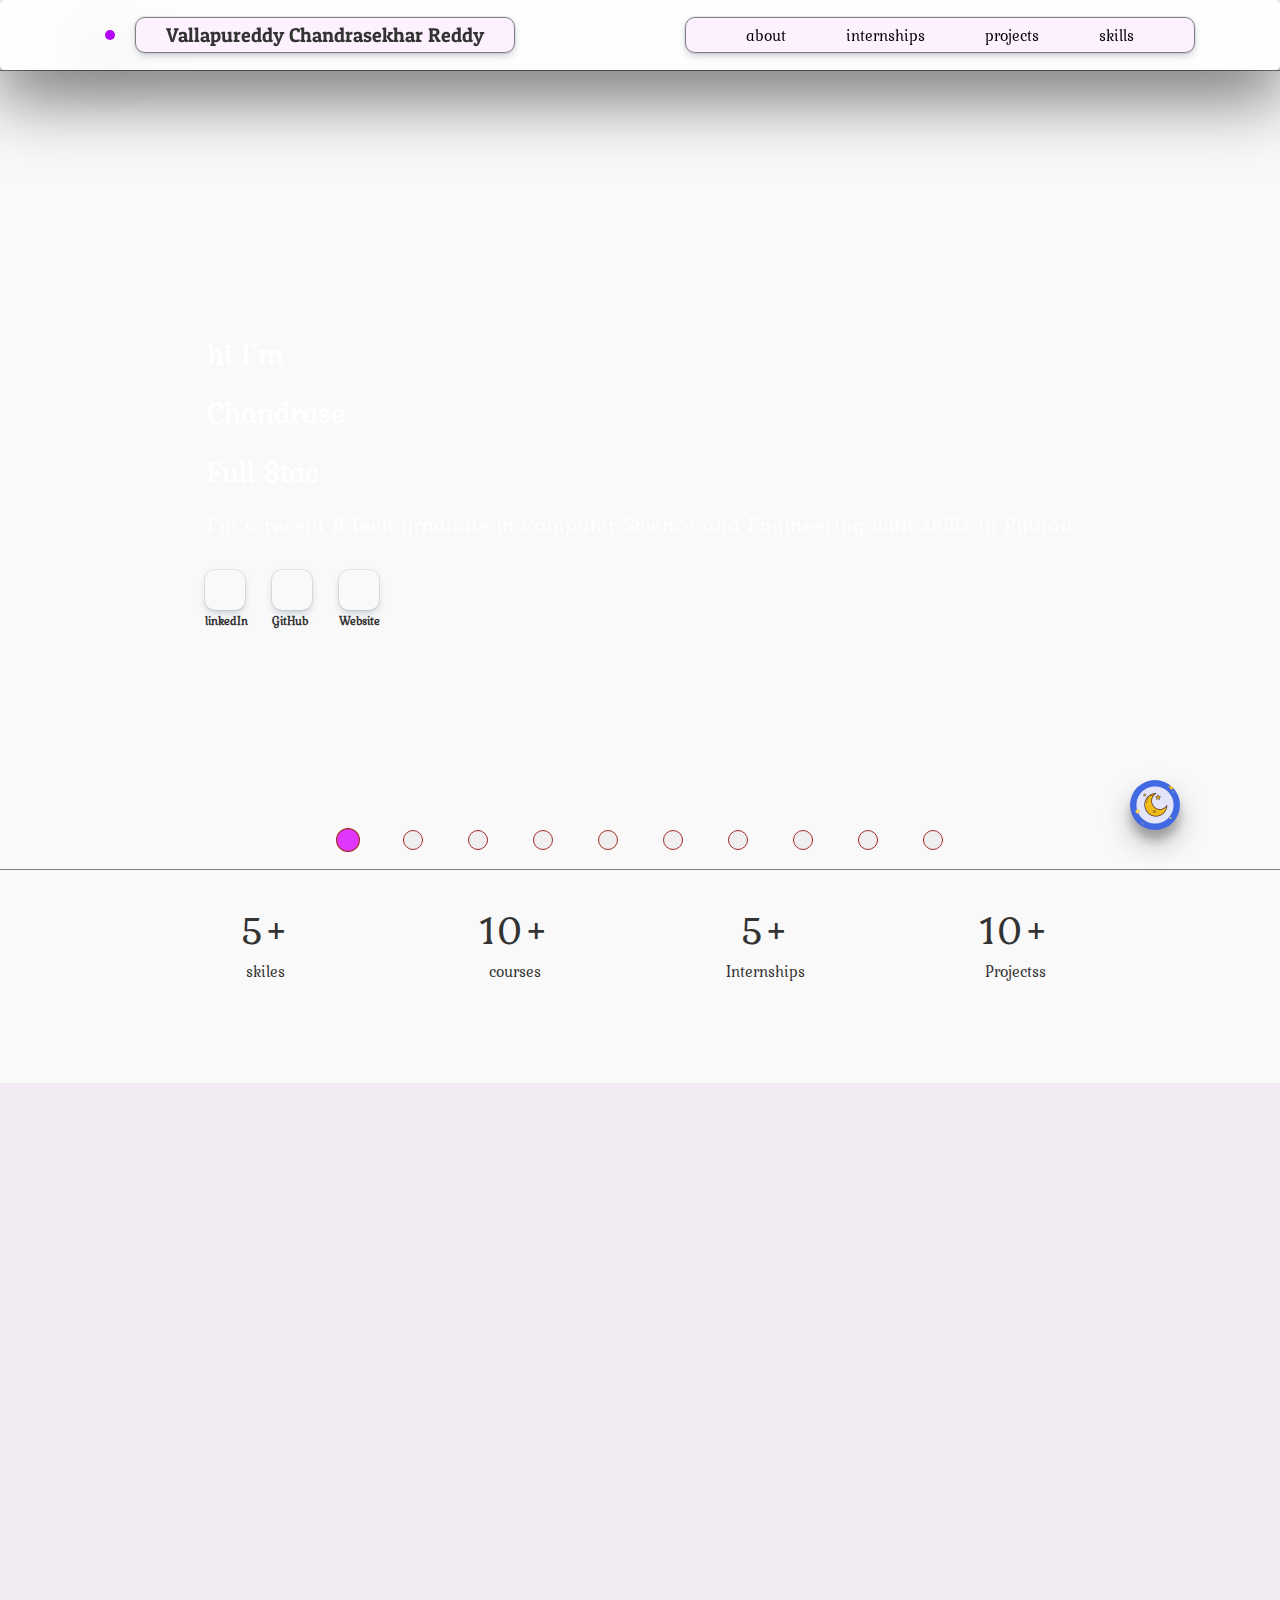
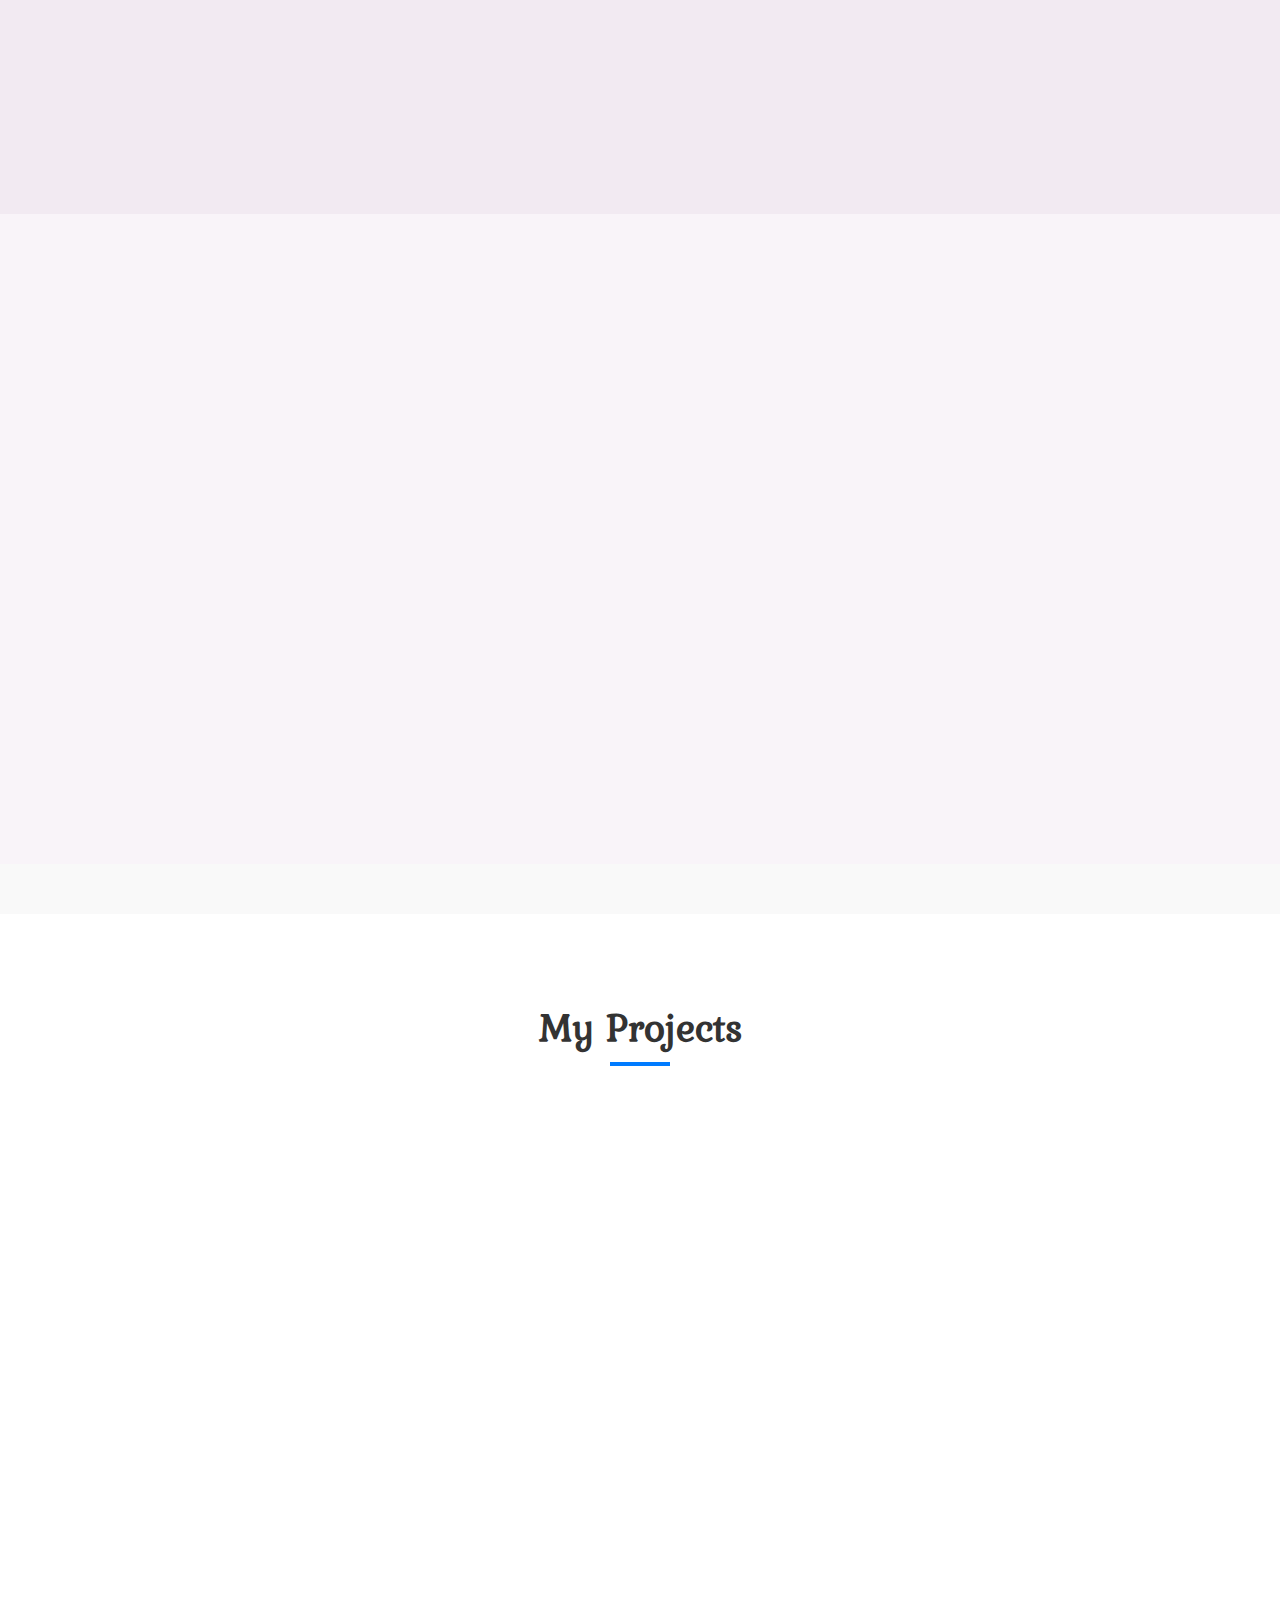
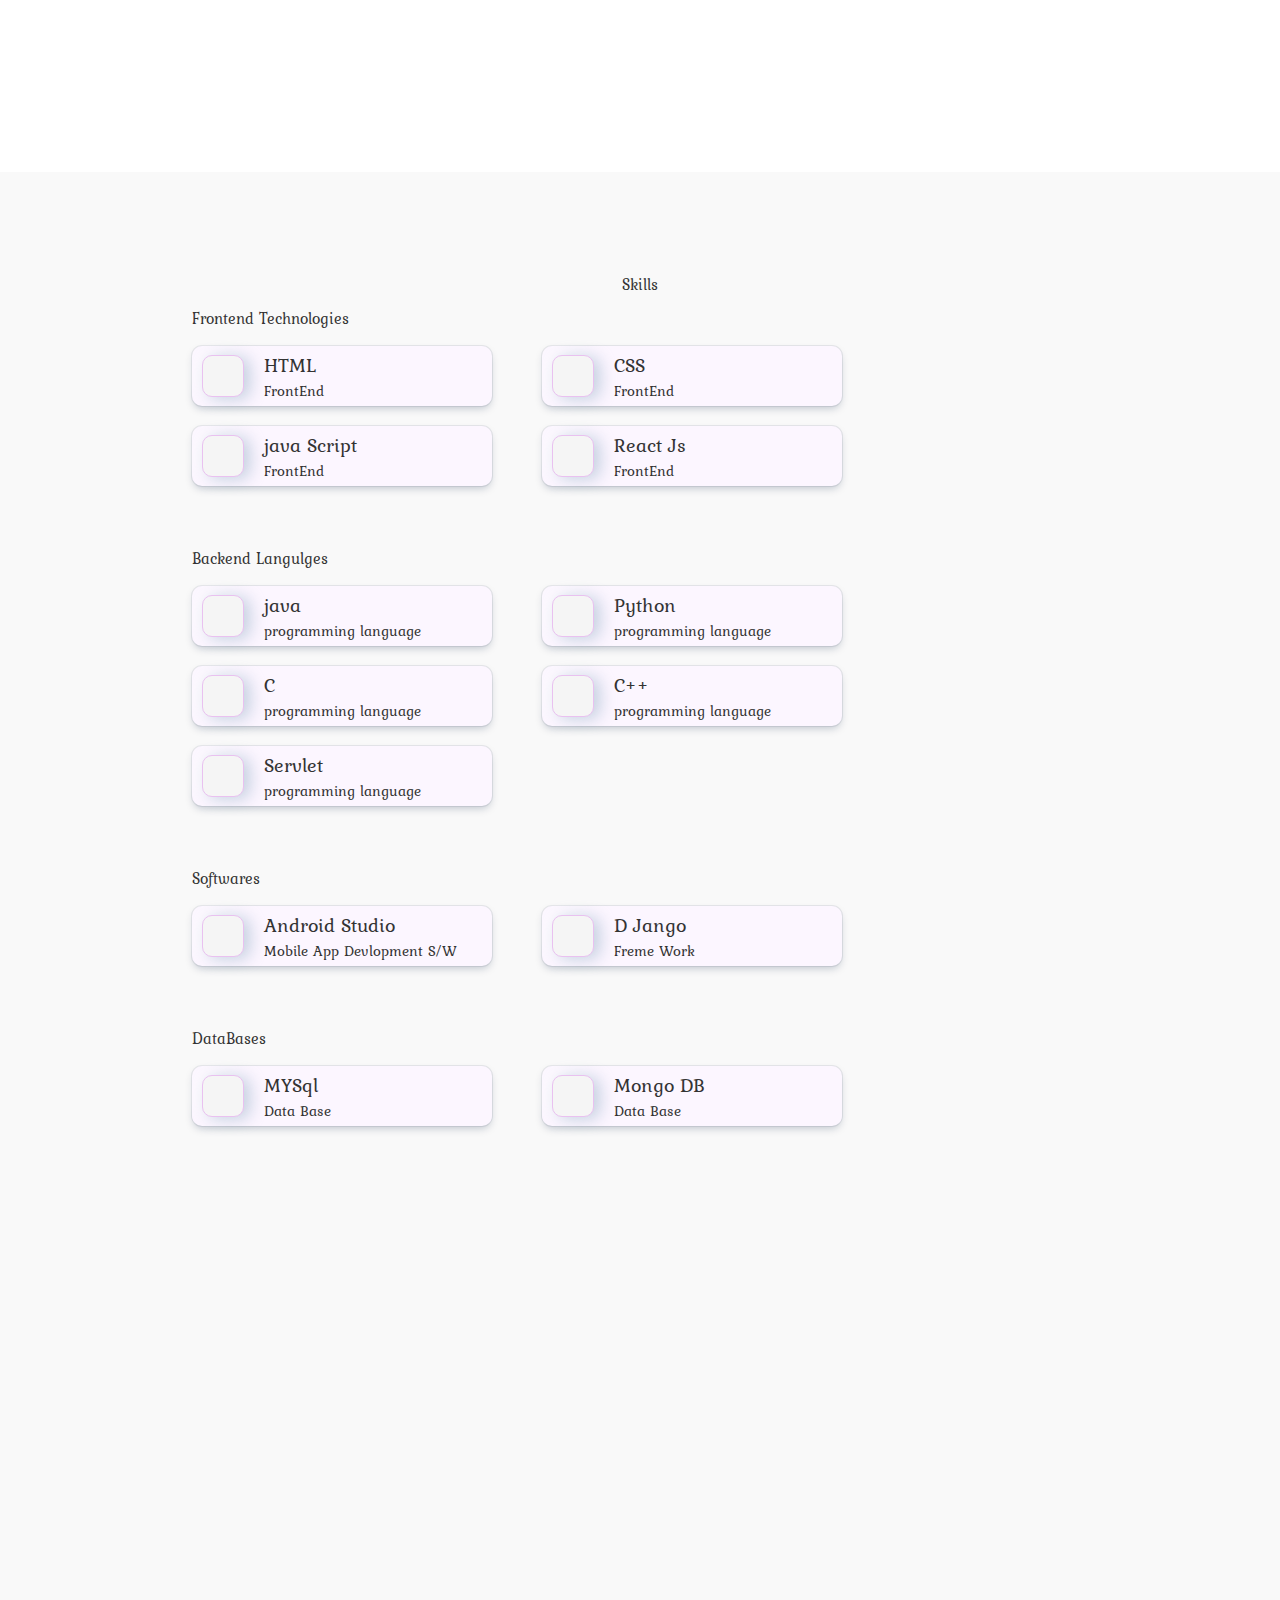
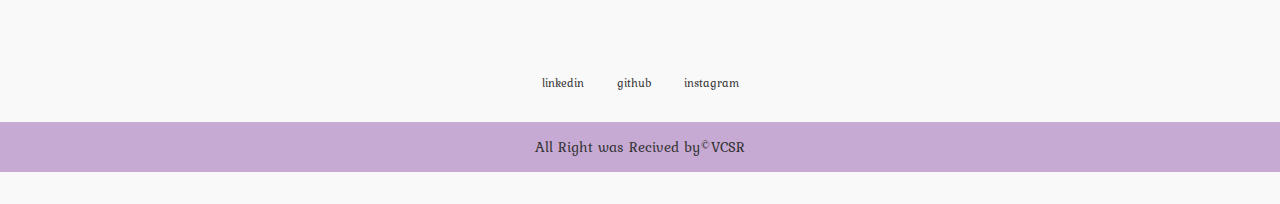
==== commit 1e0c70f5: "1.0.03" ====
--- a/index.html
+++ b/index.html
@@ -221,9 +221,9 @@
                     <h3 class="project-title">Banking Application using Java</h3>
                 </div>
                 <div class="project-back">
-                    <p class="project-description">A basic bank application using core Java</p>
-                    <a href="https://example.com" class="project-link" target="_blank">View Project</a>
-                    <a href="https://github.com/VChandrasekharReddy/Bank-application-using-care-java.git" class="source-link" target="_blank">Source Code</a>
+                    <p class="project-description">A basic Applications in java</p>
+                    <a href="https://example.com" class="project-link" target="_blank">View Project</a>
+                    <a href="https://github.com/VChandrasekharReddy/Java_codegnan" class="source-link" target="_blank">Source Code</a>
                 </div>
             </div>
             
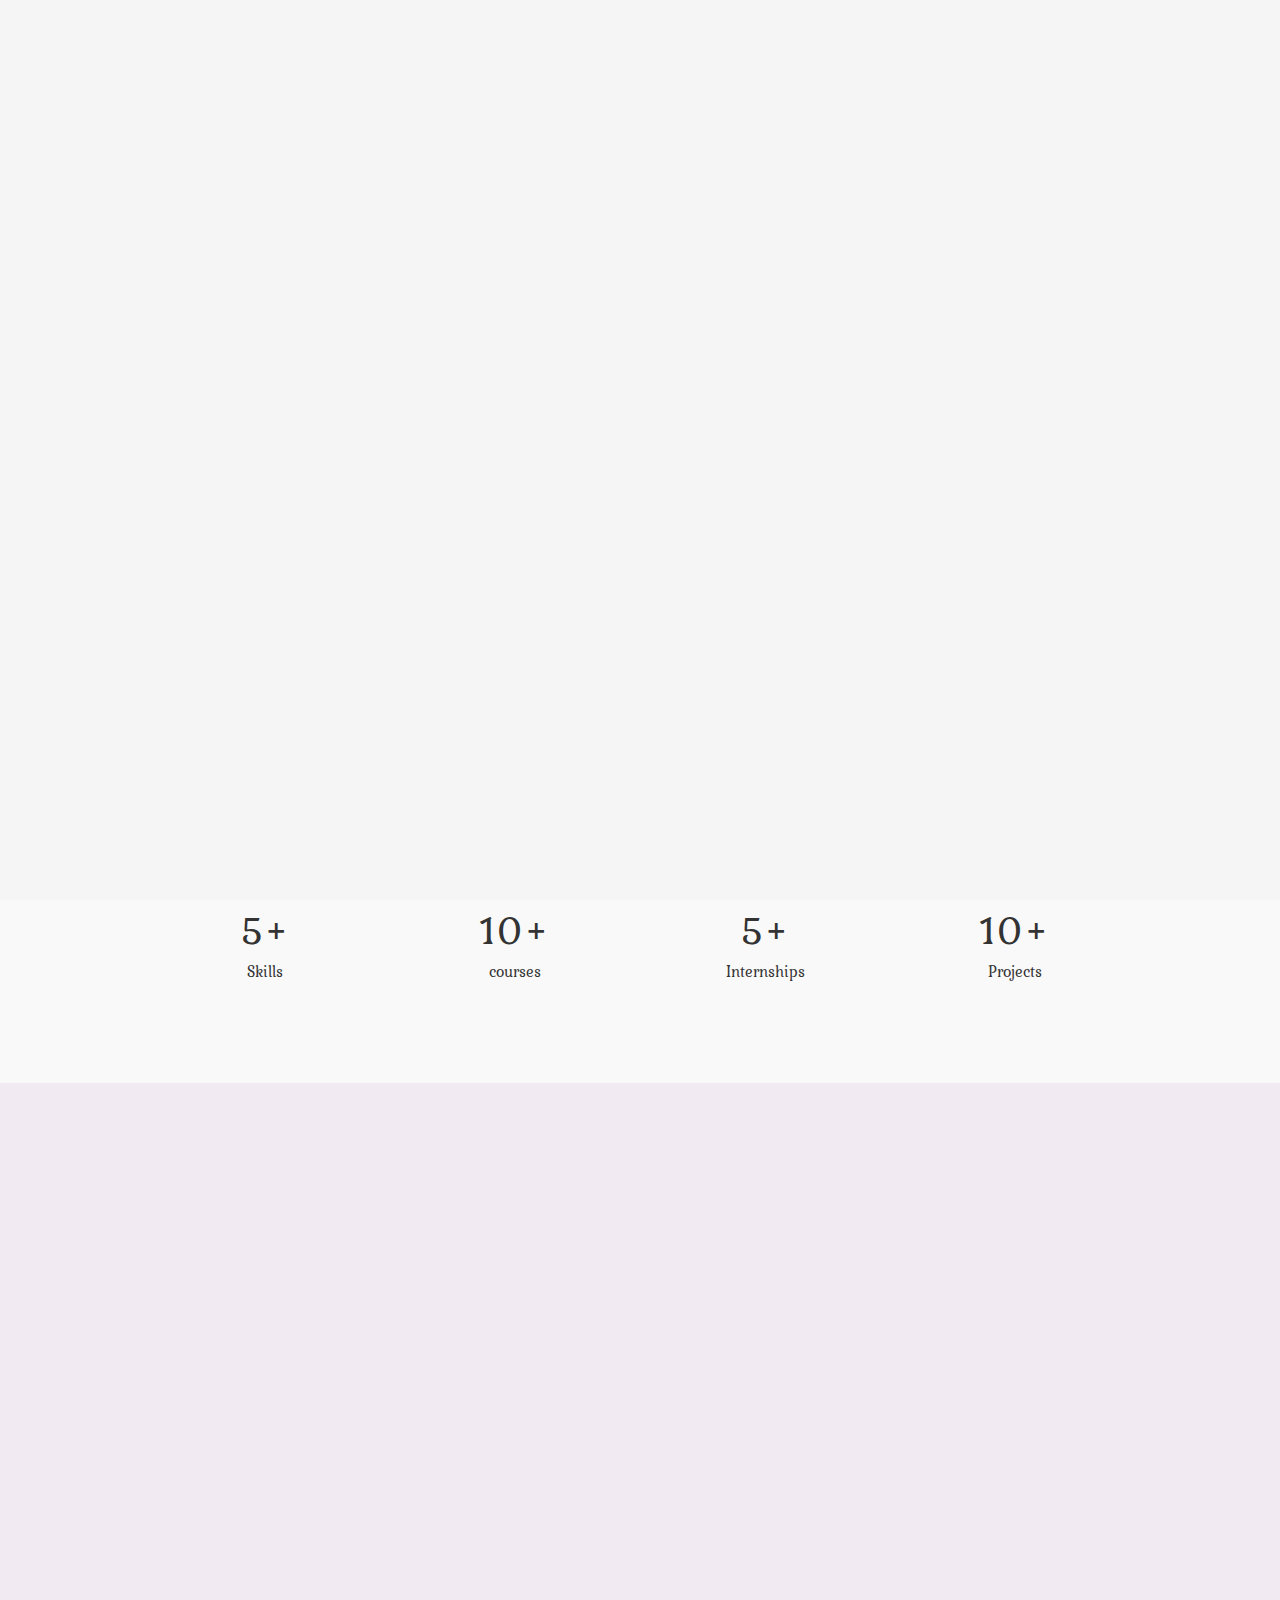
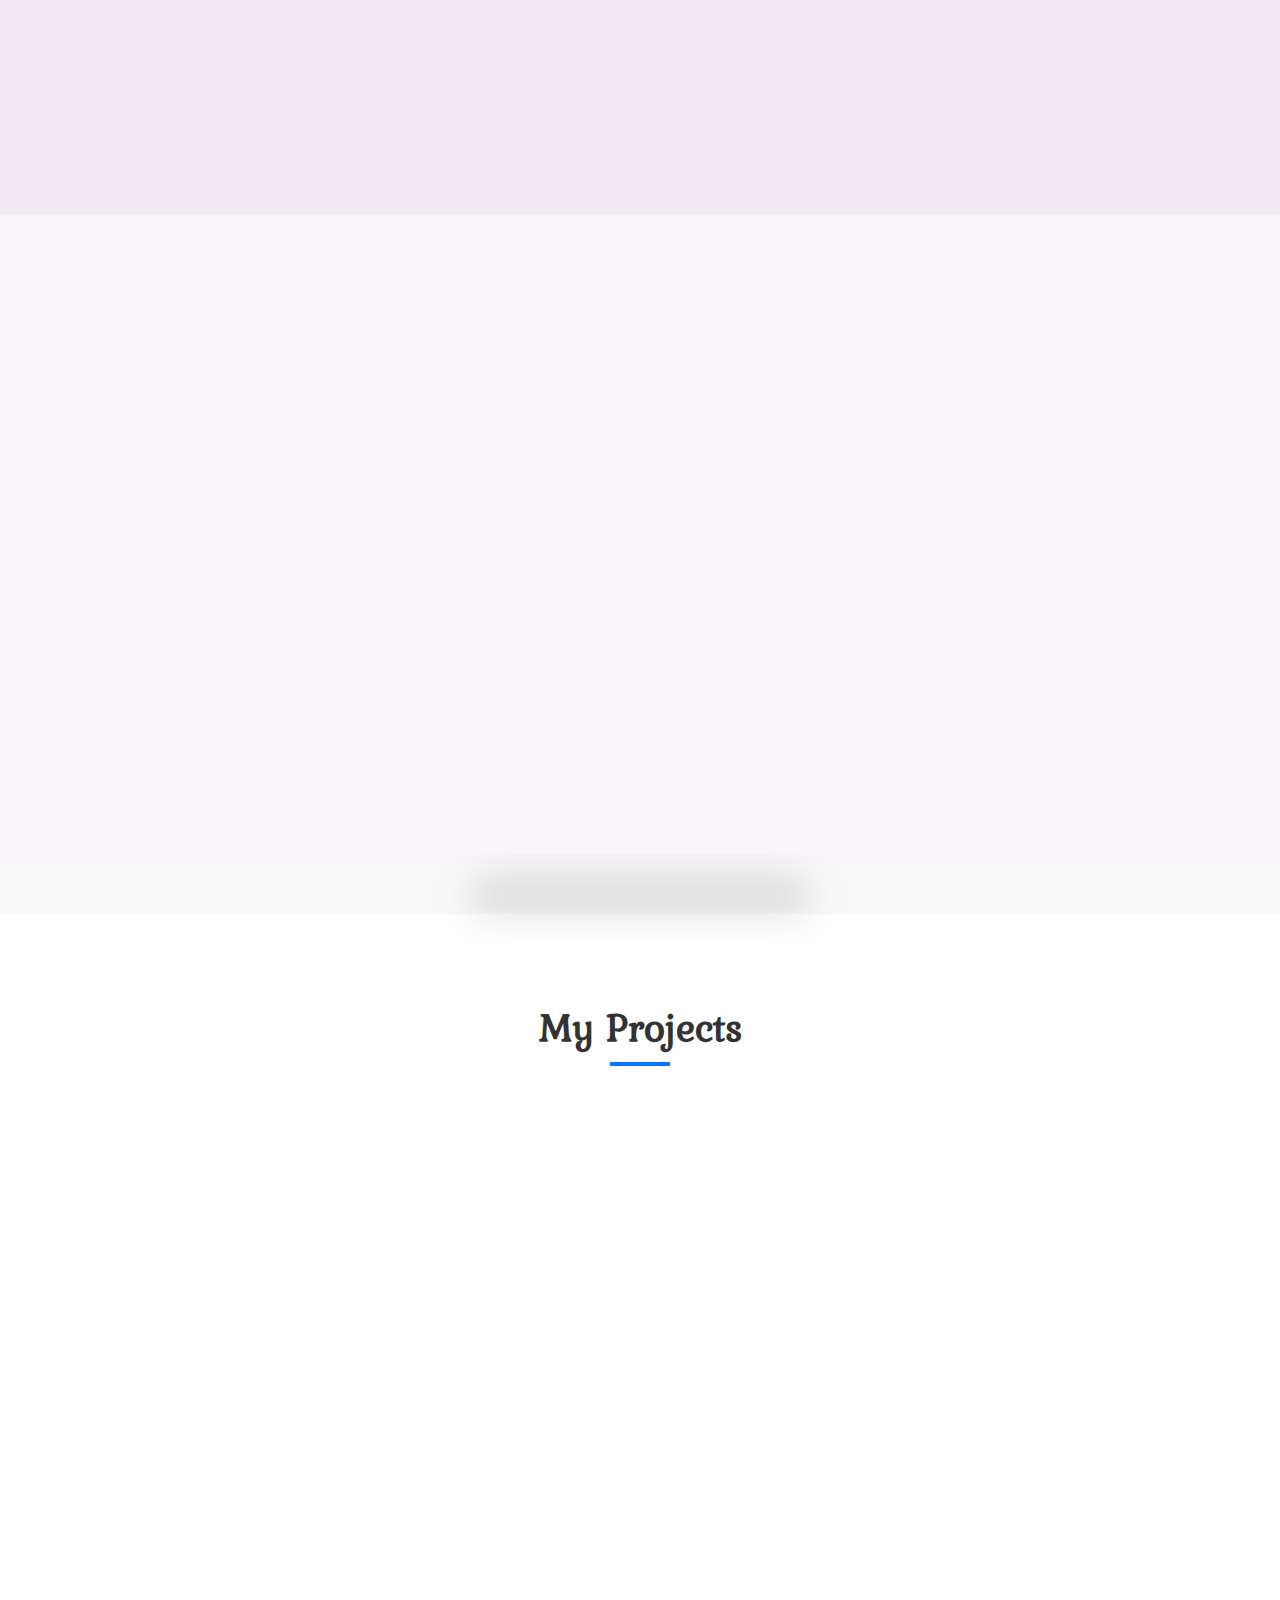
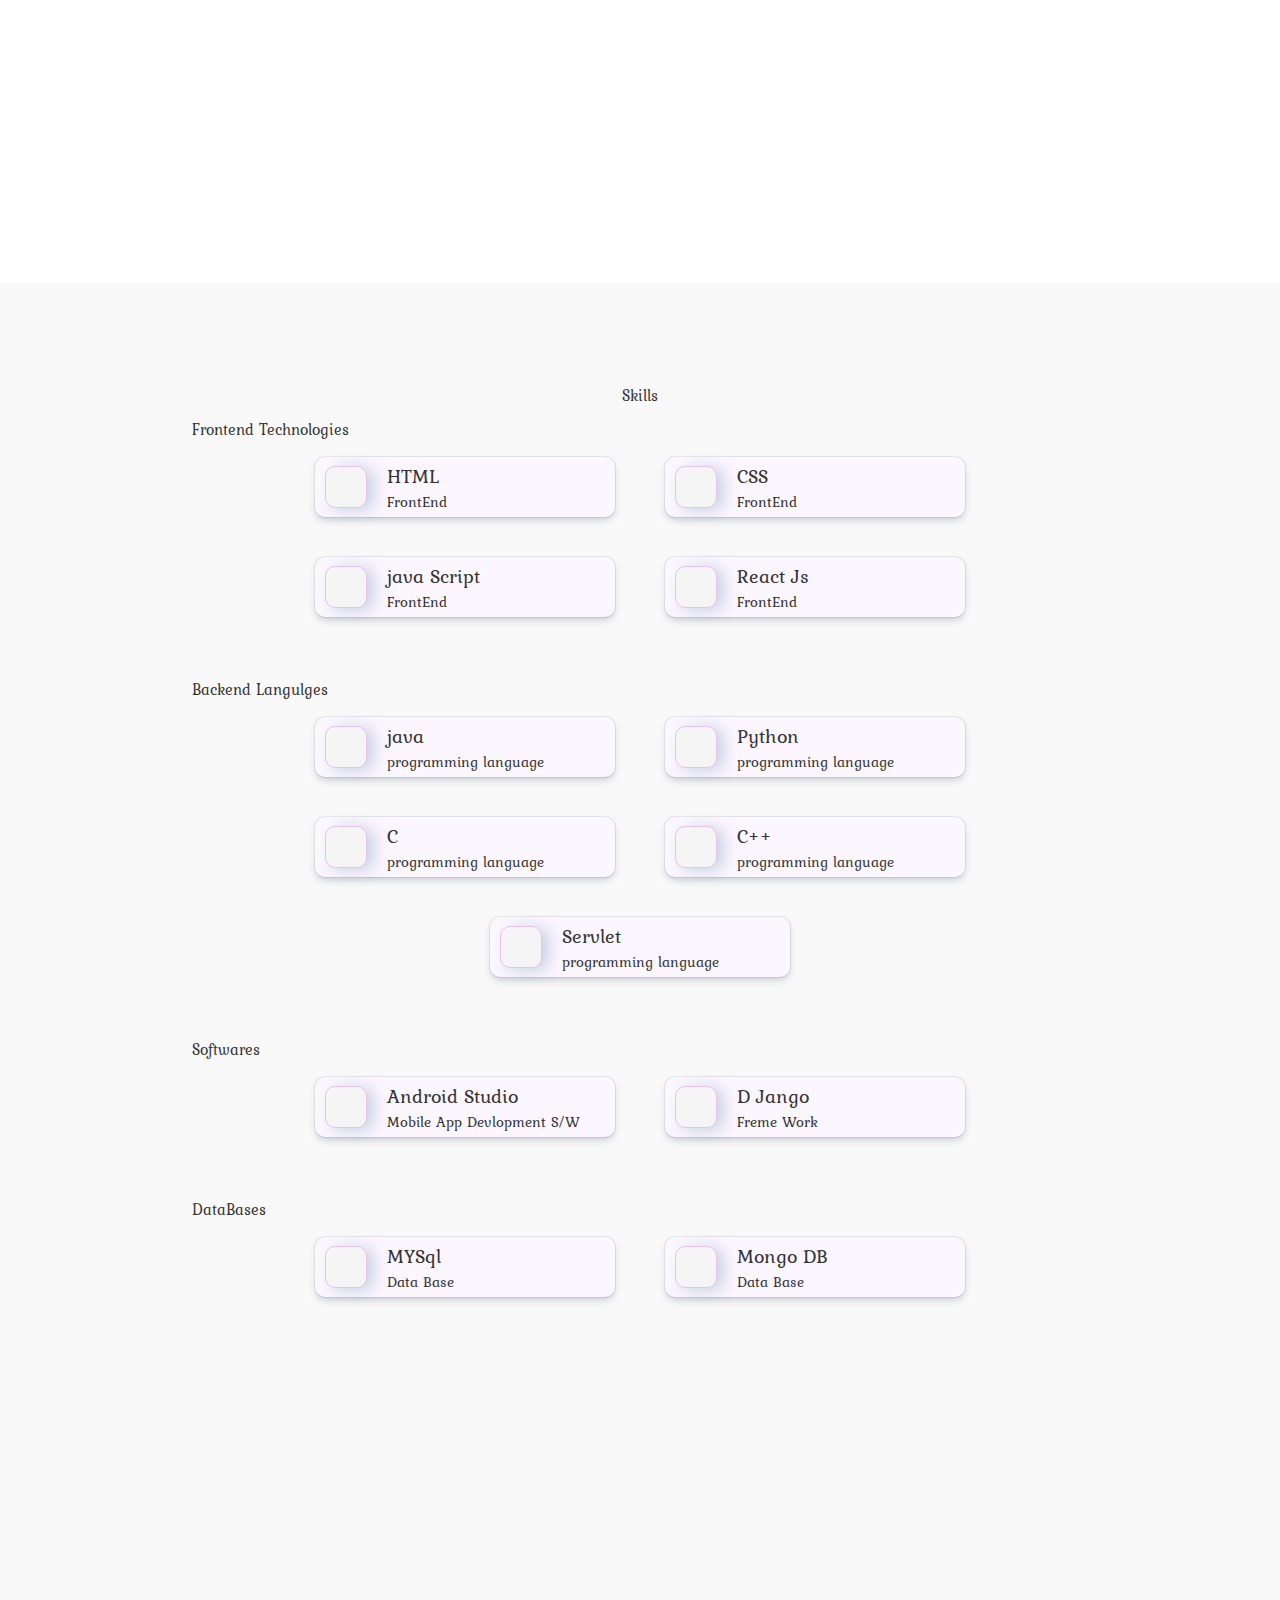
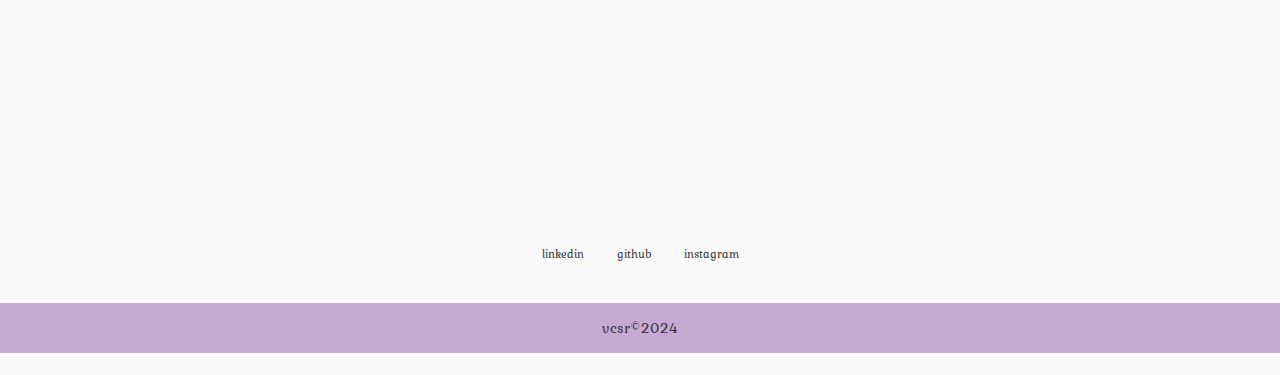
==== commit d4ecde05: "nov16" ====
--- a/index.html
+++ b/index.html
@@ -9,9 +9,36 @@
     <link rel="preconnect" href="https://fonts.googleapis.com">
     <link rel="preconnect" href="https://fonts.gstatic.com" crossorigin>
     <link href="https://fonts.googleapis.com/css2?family=Kalam:wght@300;400;700&family=Kurale&family=Patua+One&display=swap" rel="stylesheet">
+    <link rel="preconnect" href="https://fonts.googleapis.com">
+<link rel="preconnect" href="https://fonts.gstatic.com" crossorigin>
+<link href="https://fonts.googleapis.com/css2?family=Silkscreen:wght@400;700&display=swap" rel="stylesheet">
     
 </head>
 <body>
+
+
+    <div class="splashmain">
+                    
+        <div class="vlogodiv">
+
+        </div>
+        <!-- Splash Screen -->
+        <div class="splash-screen">
+            <!-- First div -->
+            <div class="left-section">
+                <div class="leftcircle"></div>
+                
+            </div>
+
+
+            <!-- Second div -->
+            <div class="right-section">
+                <div class="rightcircle"></div>
+            </div>
+        </div>
+    </div>
+
+
     <button class="darkmode" id="modebutton" onclick="mode()"></button>
      <div class="headerr">
         <div class="name">
@@ -69,7 +96,7 @@
     <div class="counts">
         <div class="pro">
             <p class="count" id="p1"></p>
-            <p class="projects">skiles</p>            
+            <p class="projects">Skills</p>            
         </div>
         <div class="pro">
             <p class="count" id="p2"></p>
@@ -82,7 +109,7 @@
 
         <div class="pro">
             <p class="count" id="p4"></p>
-            <p class="projects">Projectss</p> 
+            <p class="projects">Projects</p> 
         </div>
     </div>
 
@@ -94,7 +121,7 @@
 
             <div class="myparaimage"></div>
 
-            <p class="myparaname"> Full Stack Devaloper</p>
+            <p class="myparaname"> Full Stack Developer</p>
 
         </div>
 
@@ -177,7 +204,7 @@
             </div>
     
             <!-- Project 3 -->
-            <div class="project-card">
+            <!-- <div class="project-card">
                 <div class="project-front">
                     <img src="/images/loveyou.png" alt="Project Three" class="project-image">
                     <h3 class="project-title">Love You</h3>
@@ -187,7 +214,7 @@
                     <a href="https://example.com" class="project-link" target="_blank">View Project</a>
                     <a href="https://github.com/VChandrasekharReddy/LoveYou.git" class="source-link" target="_blank">Source Code</a>
                 </div>
-            </div>
+            </div> -->
     
             <!-- Project 4 -->
             <div class="project-card">
@@ -224,6 +251,18 @@
                     <p class="project-description">A basic Applications in java</p>
                     <a href="https://example.com" class="project-link" target="_blank">View Project</a>
                     <a href="https://github.com/VChandrasekharReddy/Java_codegnan" class="source-link" target="_blank">Source Code</a>
+                </div>
+            </div>
+                    <!-- Project 7 -->
+            <div class="project-card">
+                <div class="project-front">
+                    <img src="/images/diary.jpg" alt="Project Five" class="project-image">
+                    <h3 class="project-title"> My Diary</h3>
+                </div>
+                <div class="project-back">
+                    <p class="project-description">A Full Stack  Application useing servlets</p>
+                    <a href="https://example.com" class="project-link" target="_blank">View Project</a>
+                    <a href="https://github.com/VChandrasekharReddy/Java_codegnan/tree/master/diary" class="source-link" target="_blank">Source Code</a>
                 </div>
             </div>
             
@@ -415,9 +454,9 @@
 
     <!-- ---------------footer----------------- -->
     <footer>
-        <p class="name"> All Right was Recived by </p>
+        <p class="name"> vcsr</p>
         <p class="copyright">&copy; </p>
-        <p class="name">VCSR</p>
+        <p>2024</p>
     </footer>
     <script src="/jsfiles/home.js"></script>
 </body>
--- a/styles/home.css
+++ b/styles/home.css
@@ -5,8 +5,152 @@
     font-family: 'Poppins', sans-serif;
     background-color: #f9f9f9;
     color: #333;
+    display: flex;
+    flex-direction: column;
     position: relative;
 }
+
+/* for splaash screen ======================================= */
+        /* Splash Screen Container */
+        .splash-screen {
+            position: fixed;
+            z-index: 3;
+            display: flex;
+            background-color: whitesmoke;
+            flex-direction: row;
+            justify-content: space-between;
+            height: 100vh; /* Full viewport height */
+            width: 100vw; /* Full viewport width */
+        }
+        .splashmain{
+            position: fixed;
+            z-index: 6;
+            display: flex;
+            background-color: whitesmoke;
+            flex-direction: row;
+            justify-content: center;
+            height: 100vh; /* Full viewport height */
+            width: 100vw; /* Full viewport width */
+        }
+
+        /* Left section (50% width) */
+        .left-section {
+            width: 0%;
+            background-color: #757975; /* Blue color for left div */
+            display: flex;
+            justify-content: right;
+            align-items: center;
+            animation: fadeIn 1s ease forwards , outeranimation 1s 1.5s  ease forwards;
+        }
+
+        /* Right section (50% width) */
+        .right-section {
+            width: 0%;
+            background-color: #757975; /* Green color for right div */
+            display: flex;
+            justify-content: left;
+            align-items: center;
+            animation: fadeIn 1s ease forwards , outeranimation 1s 1.5s  ease forwards;
+        }
+        .rightcircle, .leftcircle{
+            height: 200px;
+            width: 100px;
+            background-color: white;
+        }
+        .rightcircle{
+            border-top-right-radius: 200px;
+            border-bottom-right-radius: 200px;
+        }
+        .leftcircle{
+            border-top-left-radius: 200px;
+            border-bottom-left-radius: 200px;
+        }
+
+        .vlogodiv{
+            position: fixed;
+            z-index: 7;
+            height: 200px ;
+            background-color: white;
+            width: 200px;
+            opacity: 0;
+            border-radius: 200px;
+            background-image: url(/images/pvlogo.png);
+            background-position: center;
+            background-size: cover;
+            align-self: center;
+            justify-self: center;
+            box-shadow: rgba(136, 165, 191, 0.48) 6px 2px 16px 0px, rgba(255, 255, 255, 0.8) -6px -2px 16px 0px;
+            animation: vlogo 0.5s 0.5s ease  forwards , outeranimation 1s 1.5s  ease forwards;
+        }
+        @keyframes outeranimation {
+            0% {
+                transform: translateY(0px);
+            }
+            10%{
+                transform: translateY(10px);
+            }
+            25%{
+                transform: translateY(-10px);
+            }
+            50%{
+                transform: translateY(20px);
+            }
+            100%{
+                transform: translateY(-1235px);
+            }
+        }
+        
+        @keyframes vlogo{
+            0% {
+                opacity: 0;
+                
+                transform: scale(0)  rotateY(0deg);
+            }
+
+            100% {
+                opacity: 1;
+                transform: scale(1) rotateY(360deg);
+                
+            }
+        }
+
+        /* Add fade-out animation */
+        @keyframes fadeIn {
+            form{
+                width: 0%;
+                opacity: 0;
+            }
+            to {
+                width: 50%;
+                opacity: 1;
+            }
+        }
+
+
+
+
+        /* Add fade-out animation */
+        @keyframes fadeOut {
+            to {
+                opacity: 0;
+                visibility: hidden;
+            }
+        }
+
+        /* Hide splash screen after the animation */
+        .hide-splash {
+            animation: fadeOut 1s ease forwards;
+        }
+/* end of the spalsh screen==================================== */
+
+
+
+
+
+
+
+
+
 .darkmode {
     position: fixed;
     bottom: 70px;
@@ -191,8 +335,8 @@
         position: relative;
         opacity: 0; /* Start with opacity 0 */
         transform: translateX(0px); /* Initial off-screen position */
-        transition: opacity 0.5s ease, transform 0.5s ease;
-        animation: inner 0.5s ease-in; /* Existing animation */
+        transition: opacity 0.5s 2s  ease, transform 0.5s ease;
+        animation: inner 0.5s 2s ease-in; /* Existing animation */
     }
     #sm1{
         background-image: url(/images/linkedin.png);
@@ -270,20 +414,18 @@
     }
     
     .myname{
-        font-size: 20px;
-        font: 400;
-        font-family: "Patua One", system-ui;
+        font-family: "Silkscreen", sans-serif;
+        font-weight: 700;
+        font-style: normal;
         font-weight: 400;
         font-style: normal;
         border: 1px solid gray;
         padding: 5px 30px 5px 30px;
-        border-radius: 10px;
+        border-radius: 4px;
         box-shadow: rgba(9, 30, 66, 0.25) 0px 4px 8px -2px, rgba(9, 30, 66, 0.08) 0px 0px 0px 1px;
         background-color: rgb(253, 241, 255);
     }
-    .myname:hover{
-        
-    }
+
     
     /* ========links=========== */
     .links{
@@ -296,7 +438,7 @@
         flex-wrap: wrap;
         border: 1px solid gray;
         padding: 5px 30px;
-        border-radius: 10px;
+        border-radius: 4px;
         box-shadow: rgba(9, 30, 66, 0.25) 0px 4px 8px -2px, rgba(9, 30, 66, 0.08) 0px 0px 0px 1px;
         background-color: rgb(253, 241, 255);
     }
@@ -306,7 +448,7 @@
         font-size: 17x;
         padding: 0px 20px;
         margin: 0px 10px;
-        border-radius: 10px;
+        border-radius: 3px;
     }
     .link:hover{
         border: 1px solid gray;
@@ -346,7 +488,7 @@
         background-size: cover;
         align-items:center;
         background-color: rgba(255, 255, 255, 0.096);
-        border: 1px solid gray;
+        
     }
     .btns{
         position: absolute;
@@ -550,6 +692,7 @@
     
     
     .iimg{
+        box-shadow: rgb(38, 57, 77) 0px 20px 30px -10px;
         height: 70%;
         width: 40%;
         border-radius: 5px;
@@ -621,14 +764,15 @@
         animation: inner 0.9s ease-in; /* Existing animation */
     }
     .internbtns{
+        box-shadow: rgba(0, 0, 0, 0.2) 0px 60px 40px -7px;
         position: absolute;
         bottom: 10px;
     }
-    .internbtn{
+    .internbtn{  
+        box-shadow: rgba(0, 0, 0, 0.4) 0px 2px 4px, rgba(0, 0, 0, 0.3) 0px 7px 13px -3px, rgba(0, 0, 0, 0.2) 0px -3px 0px inset;
         background-position: center;
         background-size: cover;
         border: 1px solid gray;
-        box-shadow: rgba(9, 30, 66, 0.25) 0px 4px 8px -2px, rgba(9, 30, 66, 0.08) 0px 0px 0px 1px;
         height: 30px;
         width:60px;
         border-radius: 5px;
@@ -693,11 +837,11 @@
         width: 70%;
         display: flex;
         flex-direction: row;
-        justify-content:left;
+        justify-content:center;
         align-items: center;
         flex-wrap: wrap;
         column-gap: 50px;
-        row-gap:20px;
+        row-gap:40px;
         padding-top: 50px;
         padding-bottom: 50px;
         position: relative;
@@ -707,11 +851,11 @@
         width: 70%;
         display: flex;
         flex-direction: row;
-        justify-content:left;
+        justify-content:center;
         align-items: center;
         flex-wrap: wrap;
         column-gap: 50px;
-        row-gap:20px;
+        row-gap:40px;
         padding-top: 50px;
         padding-bottom: 50px;
         position: relative;
@@ -865,13 +1009,13 @@
     .dddd input{
         height: 30px;
         width: 400px;
-        border-radius: 10px;
+        border-radius: 5px;
         border: 1px solid gray;
     }
     .dddd  textarea{
         height: 200px;
         width: 400px;
-        border-radius: 10px;
+        border-radius: 5px;
     }
     .dddd button{
         height: 40px;
@@ -1090,11 +1234,12 @@
         }
     }
     .myname{
-        font-size: 12px;
-        font-weight: 100;
-        font-family: "Patua One", system-ui;
+        font-family: "Silkscreen", sans-serif;
+        font-weight: 700;
+        font-style: normal;
+        font-size: 10px;
         padding:2px 8px;
-        border-radius: 3px;
+        border-radius: 0px;
         font-style: normal;
         box-shadow: rgba(9, 30, 66, 0.25) 0px 4px 8px -2px, rgba(9, 30, 66, 0.08) 0px 0px 0px 1px;
         background-color: rgb(253, 241, 255);
@@ -1279,7 +1424,6 @@
         flex-direction: column;
         justify-content: center;
         align-items: center;
-        background-color: #4b1717;
         margin: 20px 0px;
     }
     .kkk{
@@ -1447,6 +1591,7 @@
     .frontend, .backend, .softwares, .databases{
         height: fit-content;
         width: 90%;
+
         margin: 20px 0px;
         display: flex;
         flex-direction: row;
